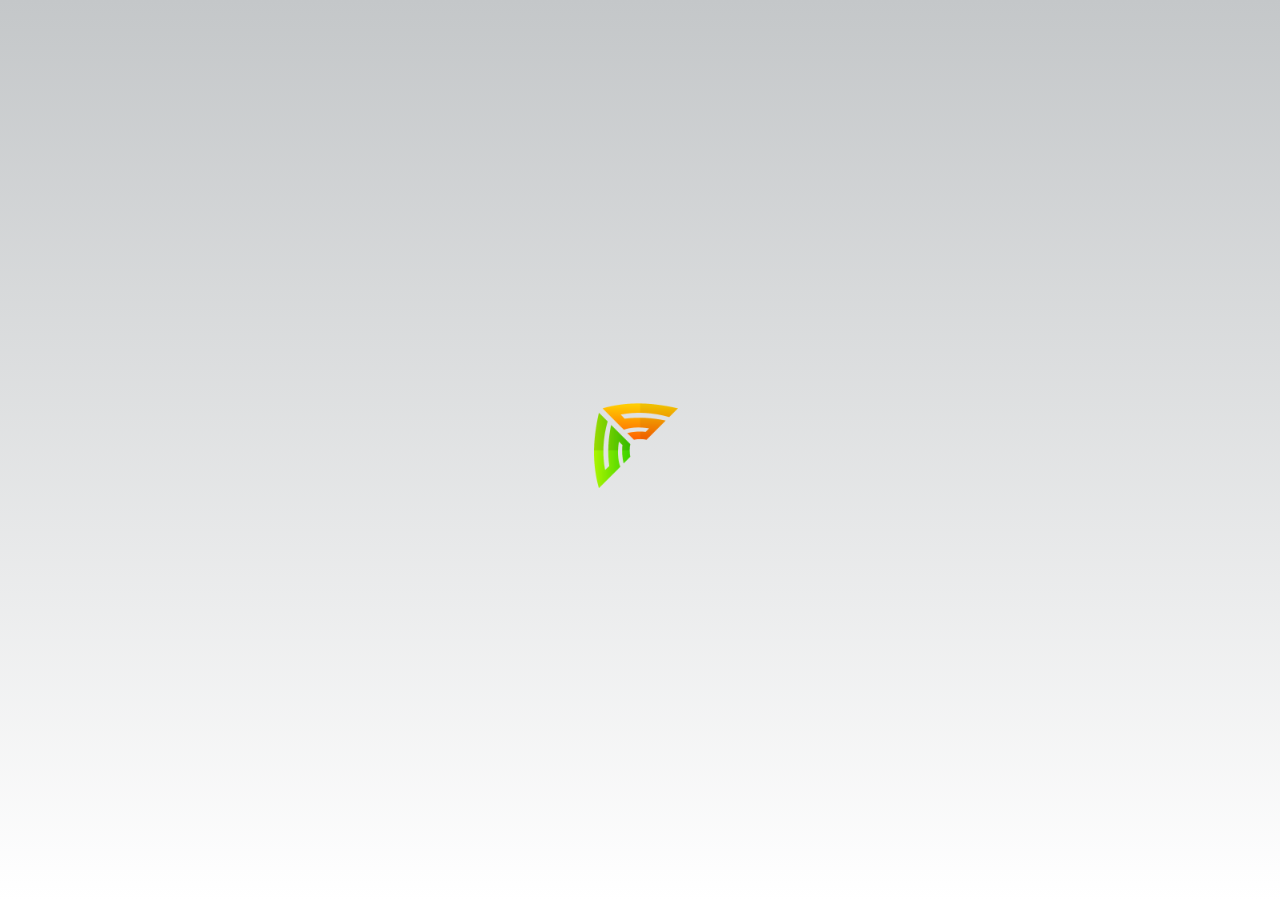
==== SS1/index.html @ 4ca484c0 "Finished Logo Slide effect" ====
<!DOCTYPE html>
<html>

<head>
  <link rel="stylesheet" href="style.css" />
  <script src="script.js"></script>
</head>

<body>
  
  <div class="logoBox" >
    <div class="logoSide" id="Left"></div>
    <div class="logoSide" id="Top"></div>
    <div class="logoSide" id="Right"></div>
    <div class="logoSide" id="Bottom"></div>
  </div>

  <div class="PizzaBox" onclick="buildAllSlices(8)">



  </div>
  
</body>

</html>
---- SS1/style.css ----
/*--------------------------------------------*/
/*  MAIN SECTION  */
html, body {
  width: 100%;
  height: 100%;
  margin: 0px;
}

body {
  background-image: linear-gradient(to bottom,
    #C4C7C9 0px,
    #FFFFFF 100%
    );
  background-position: 0px 0px;
  background-repeat:  no-repeat;
}
/*--------------------------------------------*/
/*  HEADER  */
.header {
  width: 100%;
  height: 50px;
  background: transparent;
  border: 1px solid black;
}





/*--------------------------------------------*/
/*  ARTIST SECTION (PIZZA BOX)  */

.PizzaBox {
  position: absolute;
  /*border: 1px solid black;*/

  top: 50%;
  left:50%;

  height: 800px;
  width: 800px;
  margin-top: -400px;
  margin-left: -400px;
}
@media only screen and (max-width: 1000px), screen and (max-height: 800px) {
  .PizzaBox {
    height: 600px;
    width: 600px;
    margin-top: -250px;
    margin-left: -300px;
  }
}
@media only screen and (max-width: 600px), screen and (max-height: 600px) {
  .PizzaBox {
    height: 400px;
    width: 400px;
    top: 200px;
    margin-top: -100px;
    margin-left: -200px;
  }
}





.circle {
  /*SIZING / COLOR / SHAPE*/
  height: 30%;
  width:30%;
  border: 1px solid black;
  border-radius: 100%;
  /*POSITIONING*/
  position: relative;
  top: 50%;
  left: 50%;
  margin-left: -15%;
  margin-top: -15%
  /*TRANSFORM*/
  
}
.clipBoxOut {
  /* Max FAN is 300deg, which is 30deg for 10 artists */
  /* Use 30deg for 10-7 artist count....*/
  /* ArtistsCount = 6 or 5, use 40deg */
  /* So, for 10-7 artists, use: .53589% of the HEIGHT  */
  /* For 6, use: 40deg --> .72794% of the HEIGHT  */
  /* For 5, use: 40deg --> .72794% of the HEIGHT  */
  /* For 4, use: 45deg --> .8284% of the HEIGHT  */
  /* For 3, use: 50deg --> .9326% of the HEIGHT  */
  /* For 2, use: 60deg --> 1.1547% of the HEIGHT  */
  
  /*SIZING / COLOR / SHAPE*/
  height: 40%;

  background-color: transparent;
  -webkit-clip-path: polygon(50% 100%, 0% 0%, 100% 0%); 
  
  /*POSITIONING*/
  position: relative;
  left: 50%;
  top: 50%;
  margin-top: -40%;
  
  /*TRANSFORM*/
  transform-origin: center 100%;
  transition-property: height, width, margin-left, margin-top;
  transition-duration: .5s;
  transition-timing-function: ease-out;
  
}


.clipBoxOut:hover {
  width: 24.115%;
  height: 45%;
  margin-left: -12%;
  margin-top: -45%;
}

.clipBoxIn {
  position: absolute;
  top: 3%;
  left: 5%;
  height: 90%;
  width: 90%;
  background-color: transparent;
 -webkit-clip-path: polygon(50% 100%, 0% 0%, 100% 0%); 
}
.clip {
  height: 60%;
  width: 100%;
  background-size: 100%;
}




#yellow {
  background-color: yellow;
}
#red {
  background-color: red;
}
#blue {
  background-color: blue;
}
#black {
  background-color: black;
}
#green {
  background-color: green;
}
#teal {
  background-color: teal;
}
#white {
  background-color: white;
}
#orange {
  background-color: orange;
}
#aquamarine {
  background-color: aquamarine;
}

/*--------------------------------------------*/
/*  LOG SECTION  */

.logoBox {
  width: 100px;
  height: 100px;

  position: absolute;
  top: 50%;
  left: 50%;
  margin-top: -50px;
  margin-left: -50px;

}


.logoSide {
  width:100px;
  height: 100px;
  position: absolute;

}


#Top {
  background:
    url(resources/images/SS_Logo_002_top_500px.png);
  background-repeat: no-repeat;
  background-size: 100% 100%;
  -webkit-animation-name: slideTop;
  -webkit-animation-duration: 2s;
  -webkit-animation-timing-function: ease-out;
  -webkit-animation-fill-mode: forwards;
  animation-name: slideTop;
  animation-duration: 1s;
  animation-timing-function: ease-out;
  animation-fill-mode: forwards;
}

@-webkit-keyframes slideTop {
  from {margin-top: -1000px;}
  to {margin-top: 0px;}
}

@keyframes slideTop {
  from {margin-top: -1000px;}
  to {margin-top: 0px;}
}

#Right {
  background:
    url(resources/images/SS_Logo_002_Right_500px.png);
  background-repeat: no-repeat;
  background-size: 100% 100%;
  -webkit-animation-name: slideRight;
  -webkit-animation-duration: 2s;
  -webkit-animation-timing-function: ease-out;
  -webkit-animation-fill-mode: forwards;
  animation-name: slideRight;
  animation-duration: 1s;
  animation-timing-function: ease-out;
  animation-fill-mode: forwards;
}

@-webkit-keyframes slideRight {
  from {margin-left: 1000px;}
  to {margin-left: 0px;}
}

@keyframes slideRight {
  from {margin-left: 1000px;}
  to {margin-left: 0px;}
}

#Bottom {
  background:
    url(resources/images/SS_Logo_002_Bottom_500px.png);
  background-repeat: no-repeat;
  background-size: 100% 100%;
  -webkit-animation-name: slideBottom;
  -webkit-animation-duration: 2s;
  -webkit-animation-timing-function: ease-out;
  -webkit-animation-fill-mode: forwards;
  animation-name: slideBottom;
  animation-duration: 1s;
  animation-timing-function: ease-out;
  animation-fill-mode: forwards;
}

@-webkit-keyframes slideBottom {
  from {margin-top: 1000px;}
  to {margin-top: 0px;}
}

@keyframes slideBottom {
  from {margin-top: 1000px;}
  to {margin-top: 0px;}
}


#Left {
  background:
    url(resources/images/SS_Logo_002_Left_500px.png);
  background-repeat: no-repeat;
  background-size: 100% 100%;

  -webkit-animation-name: slideLeft;
  -webkit-animation-duration: 2s;
  -webkit-animation-timing-function: ease-out;
  -webkit-animation-fill-mode: forwards;
  animation-name: slideLeft;
  animation-duration: 1s;
  animation-timing-function: ease-out;
  animation-fill-mode: forwards;
}

@-webkit-keyframes slideLeft {
  from {margin-left: -1000px;}
  to {margin-left: 0px;}
}

@keyframes slideLeft {
  from {margin-left: -1000px;}
  to {margin-left: 0px;}
}
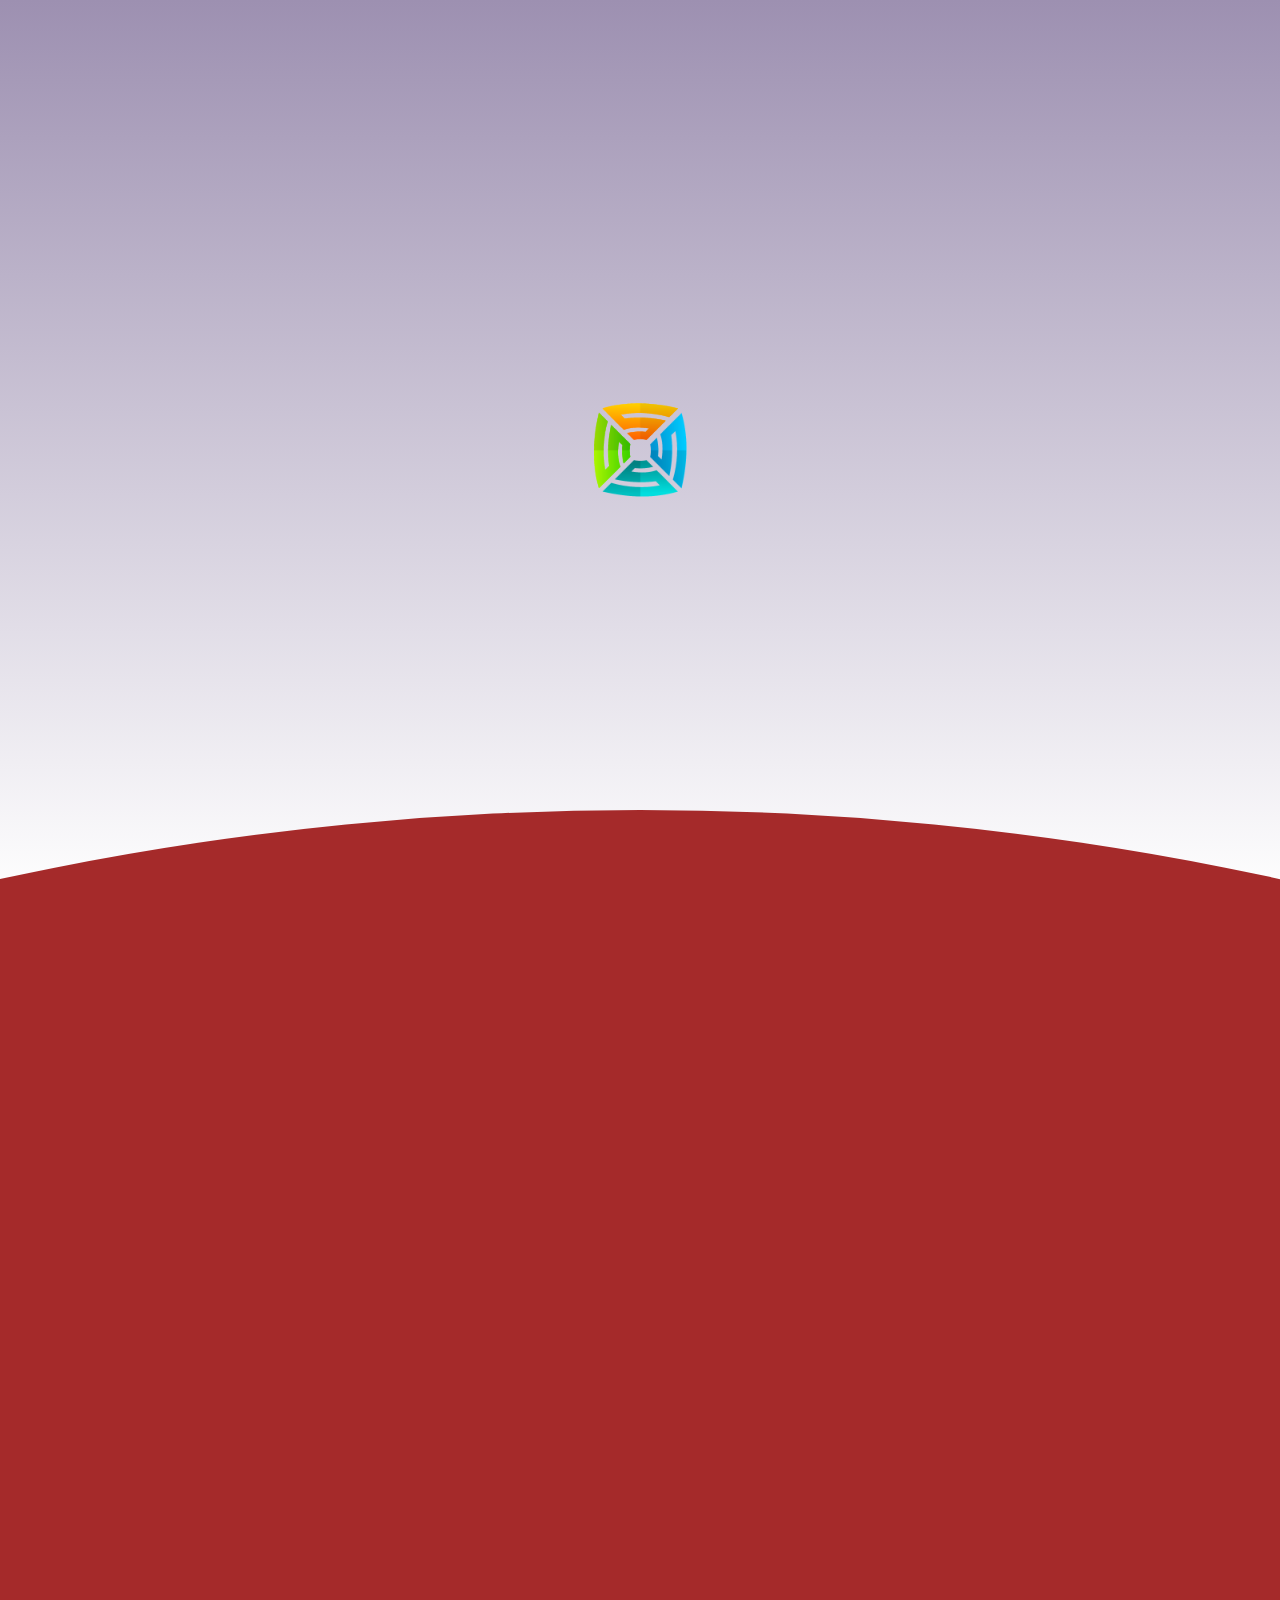
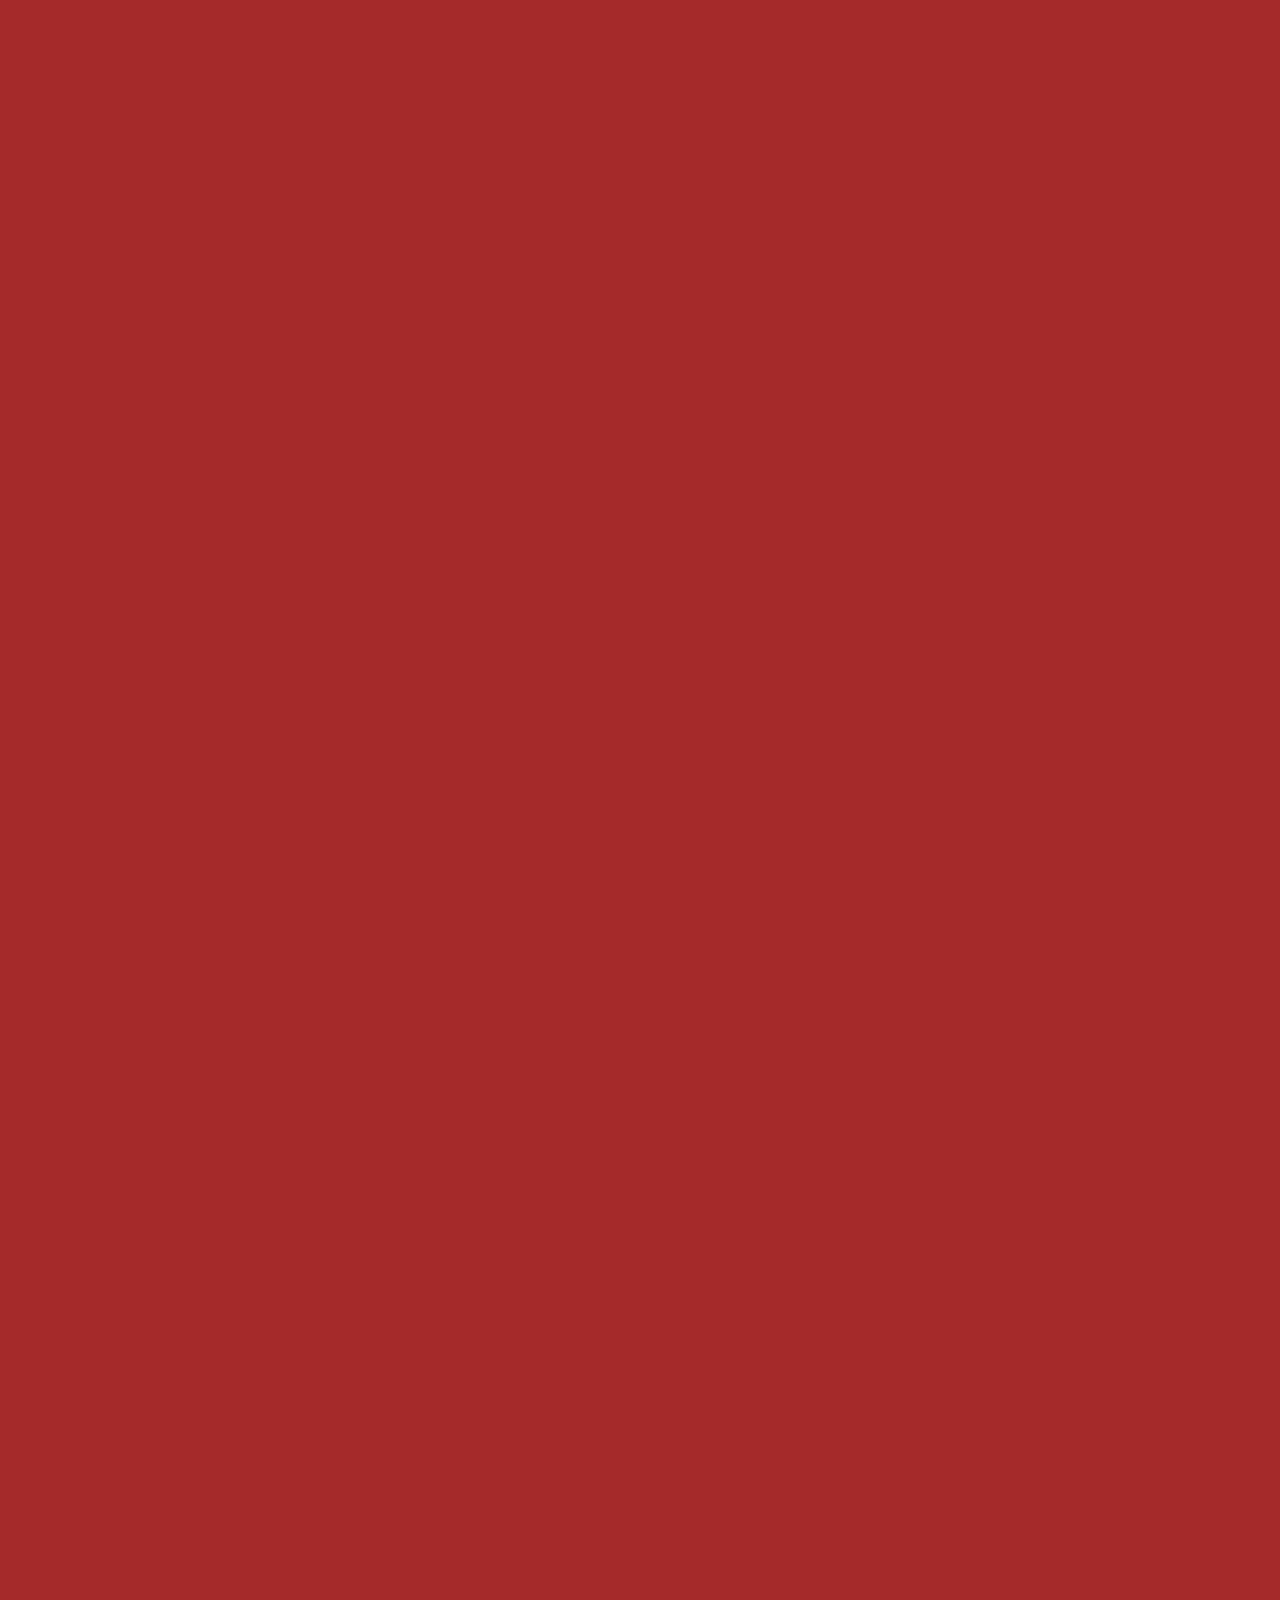
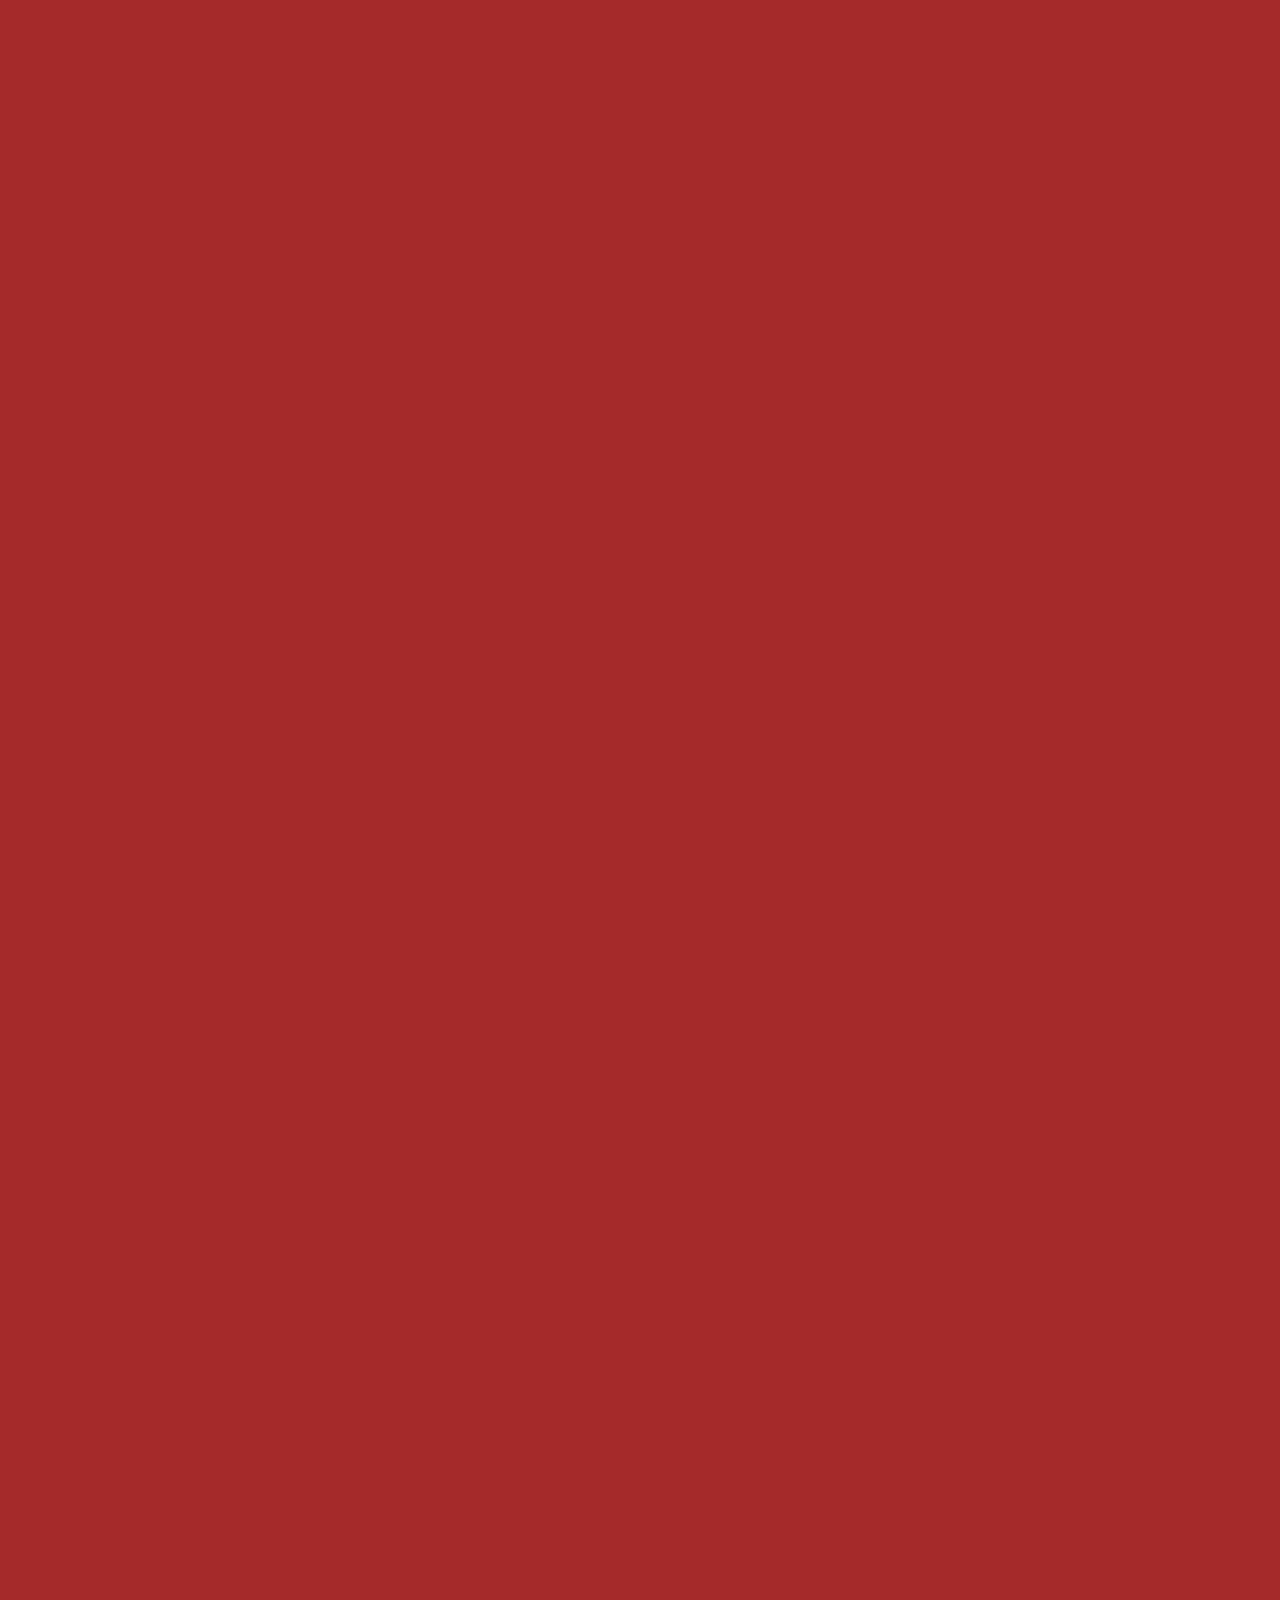
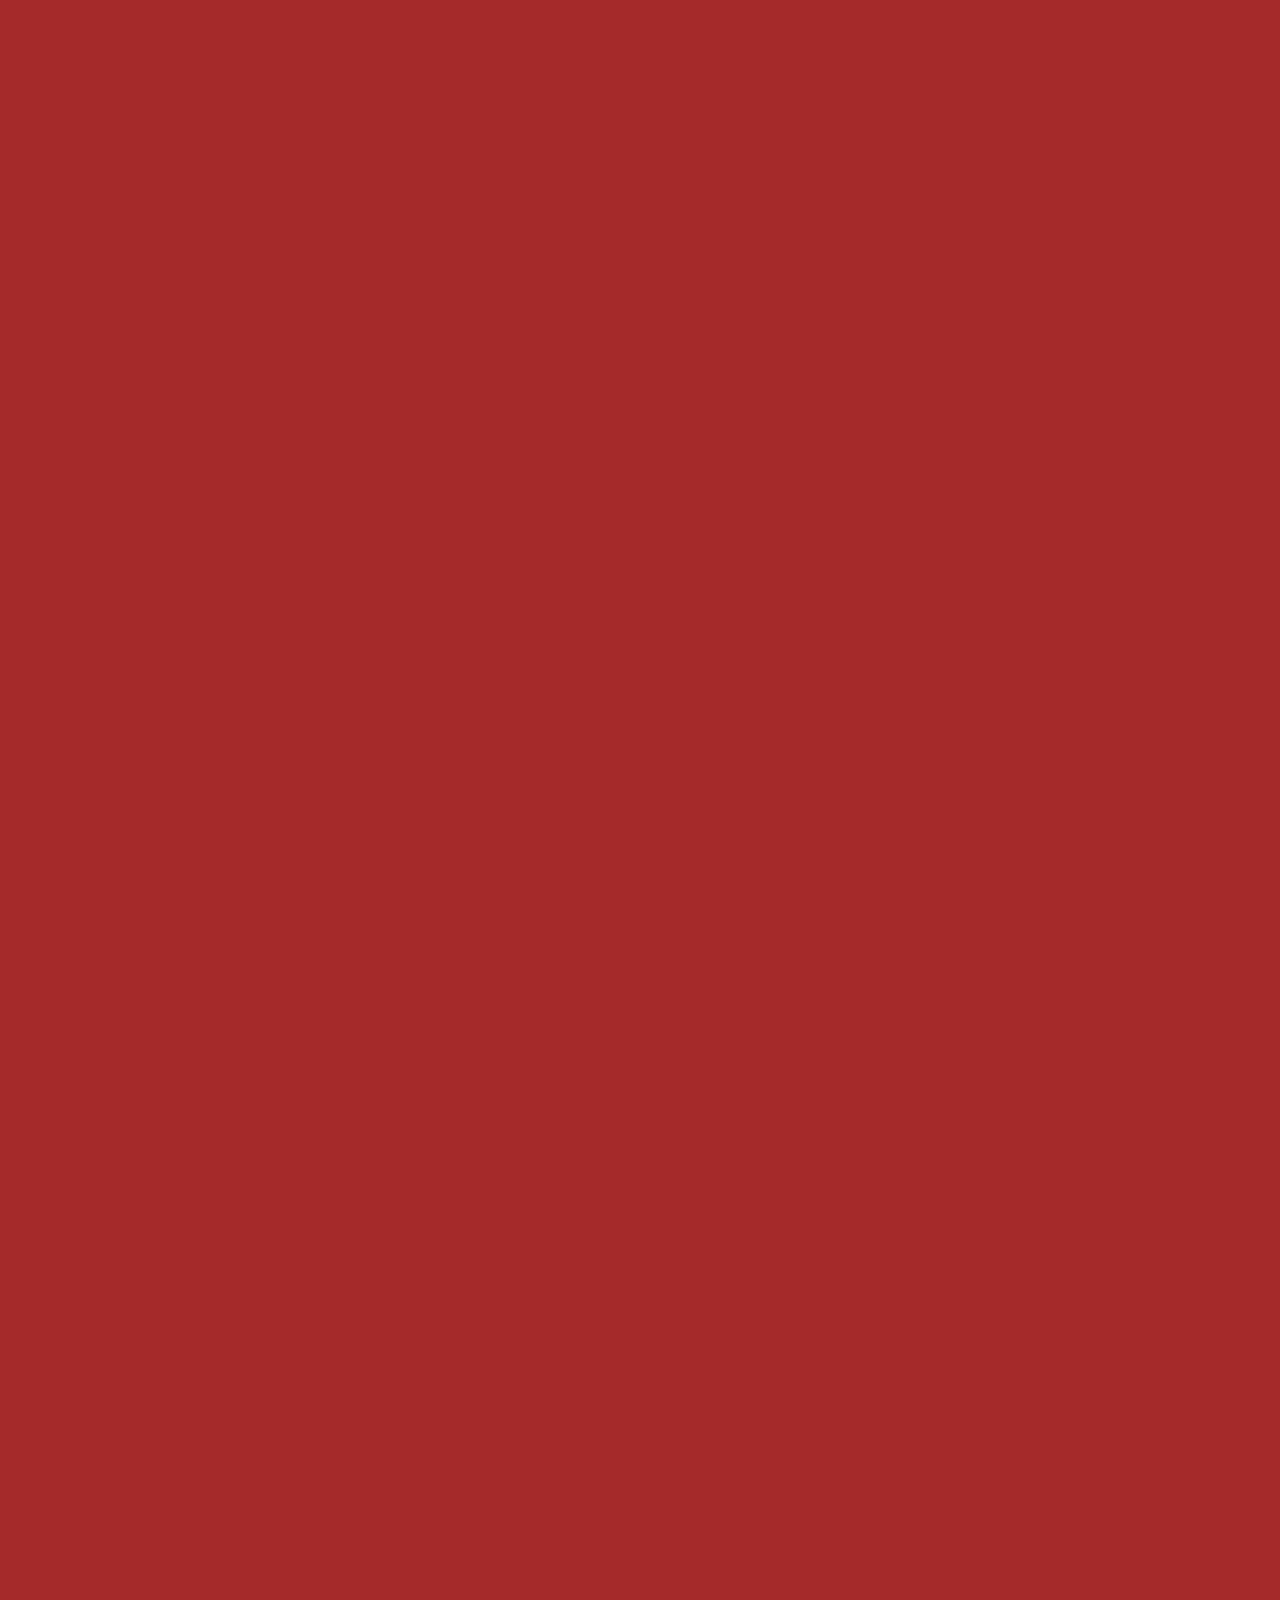
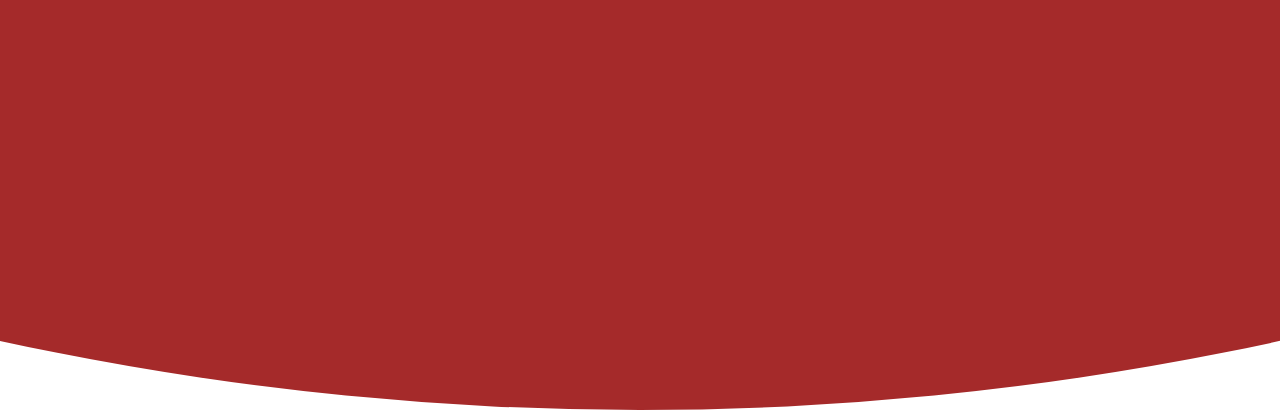
==== commit b499b41d: "Added foreground" ====
--- a/SS1/index.html
+++ b/SS1/index.html
@@ -14,13 +14,15 @@
     <div class="logoSide" id="Right"></div>
     <div class="logoSide" id="Bottom"></div>
   </div>
-
+<!--
   <div class="PizzaBox" onclick="buildAllSlices(8)">
 
 
 
   </div>
-  
+-->
+  <div class="foreground"></div>
+
 </body>
 
 </html>--- a/SS1/style.css
+++ b/SS1/style.css
@@ -4,11 +4,12 @@
   width: 100%;
   height: 100%;
   margin: 0px;
+  overflow: hidden;
 }
 
 body {
   background-image: linear-gradient(to bottom,
-    #C4C7C9 0px,
+    #9d90b1 0px,
     #FFFFFF 100%
     );
   background-position: 0px 0px;
@@ -64,20 +65,7 @@
 
 
 
-.circle {
-  /*SIZING / COLOR / SHAPE*/
-  height: 30%;
-  width:30%;
-  border: 1px solid black;
-  border-radius: 100%;
-  /*POSITIONING*/
-  position: relative;
-  top: 50%;
-  left: 50%;
-  margin-left: -15%;
-  margin-top: -15%
-  /*TRANSFORM*/
-  
+
 }
 .clipBoxOut {
   /* Max FAN is 300deg, which is 30deg for 10 artists */
@@ -176,7 +164,8 @@
   left: 50%;
   margin-top: -50px;
   margin-left: -50px;
-
+  background: url(resources/images/SS_Logo_002_full_500px.png);
+  background-size: 100% 100%;
 }
 
 
@@ -289,3 +278,15 @@
   from {margin-left: -1000px;}
   to {margin-left: 0px;}
 }
+
+
+.foreground {
+  position:absolute;
+  left: 50%;
+  top: 90%;
+  margin-left: -3000px;
+  background: brown;
+  width:6000px;
+  height:6000px;
+  border-radius:100%;
+}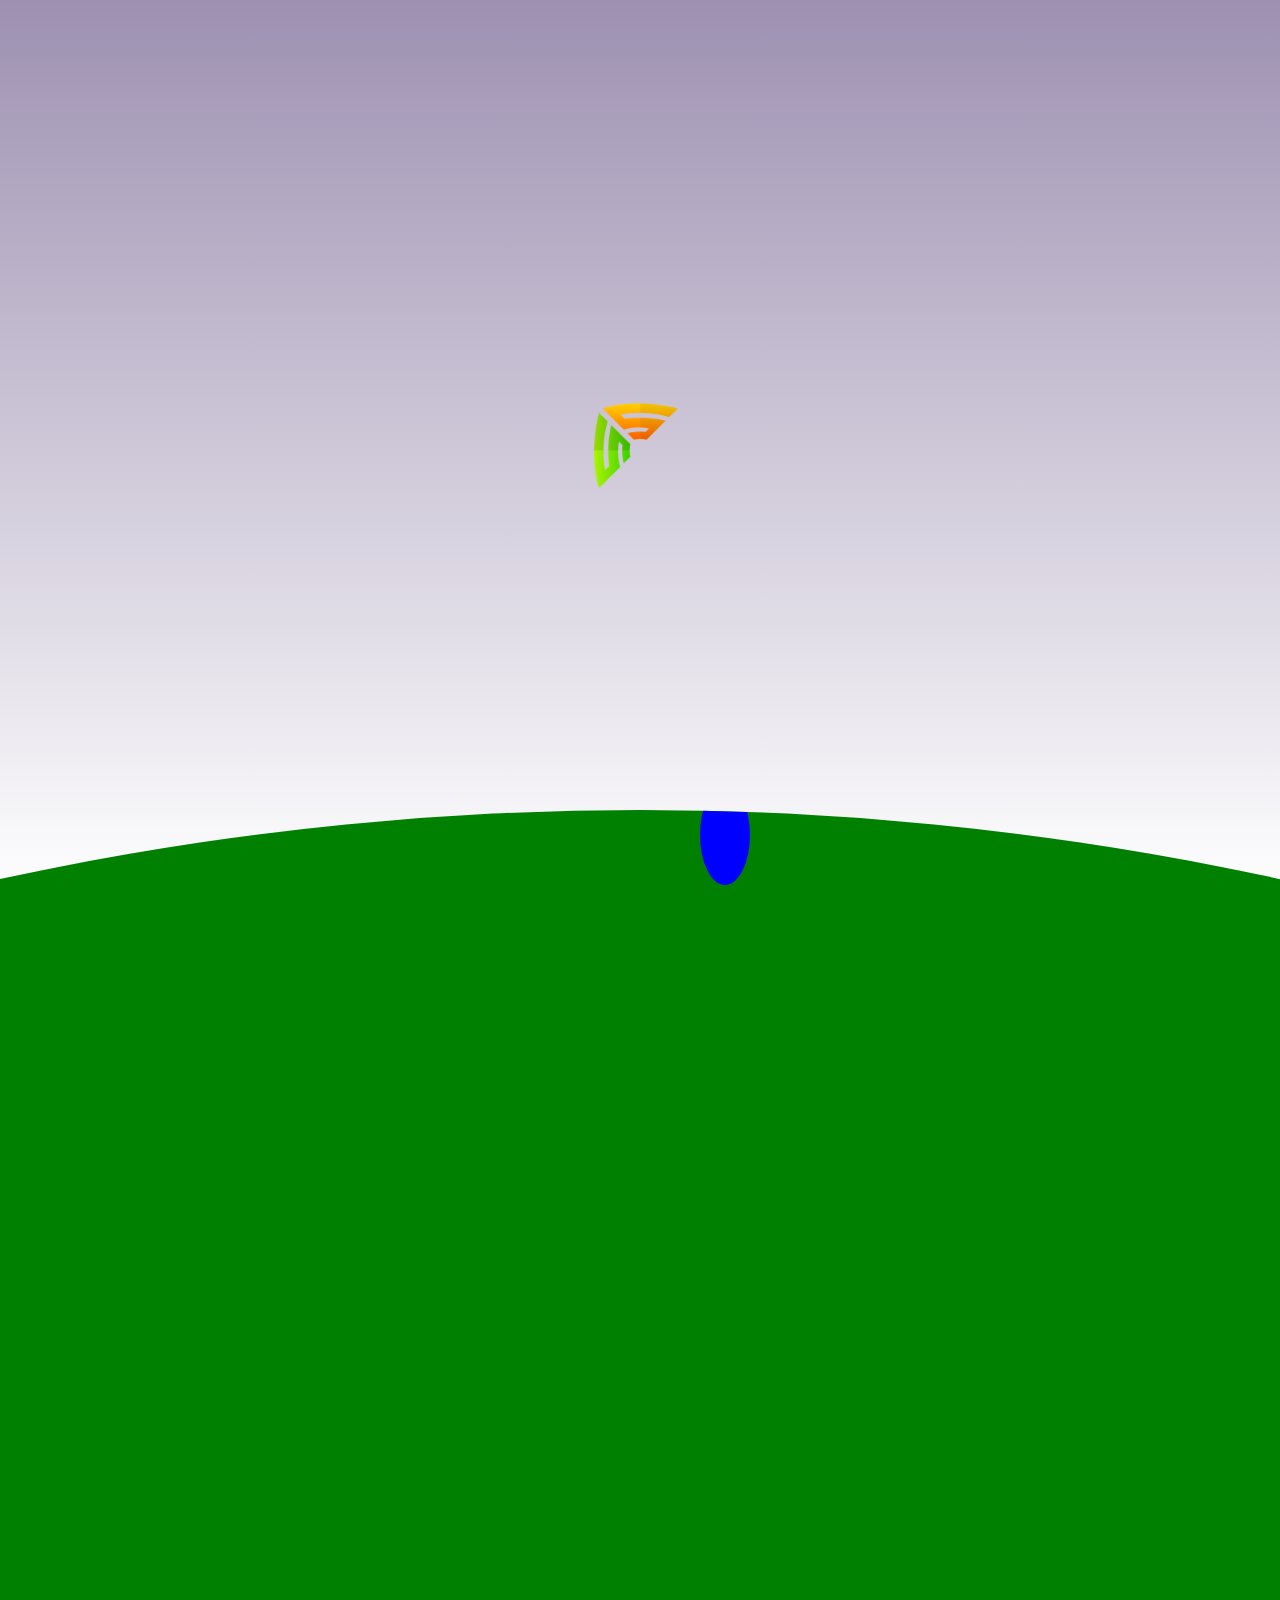
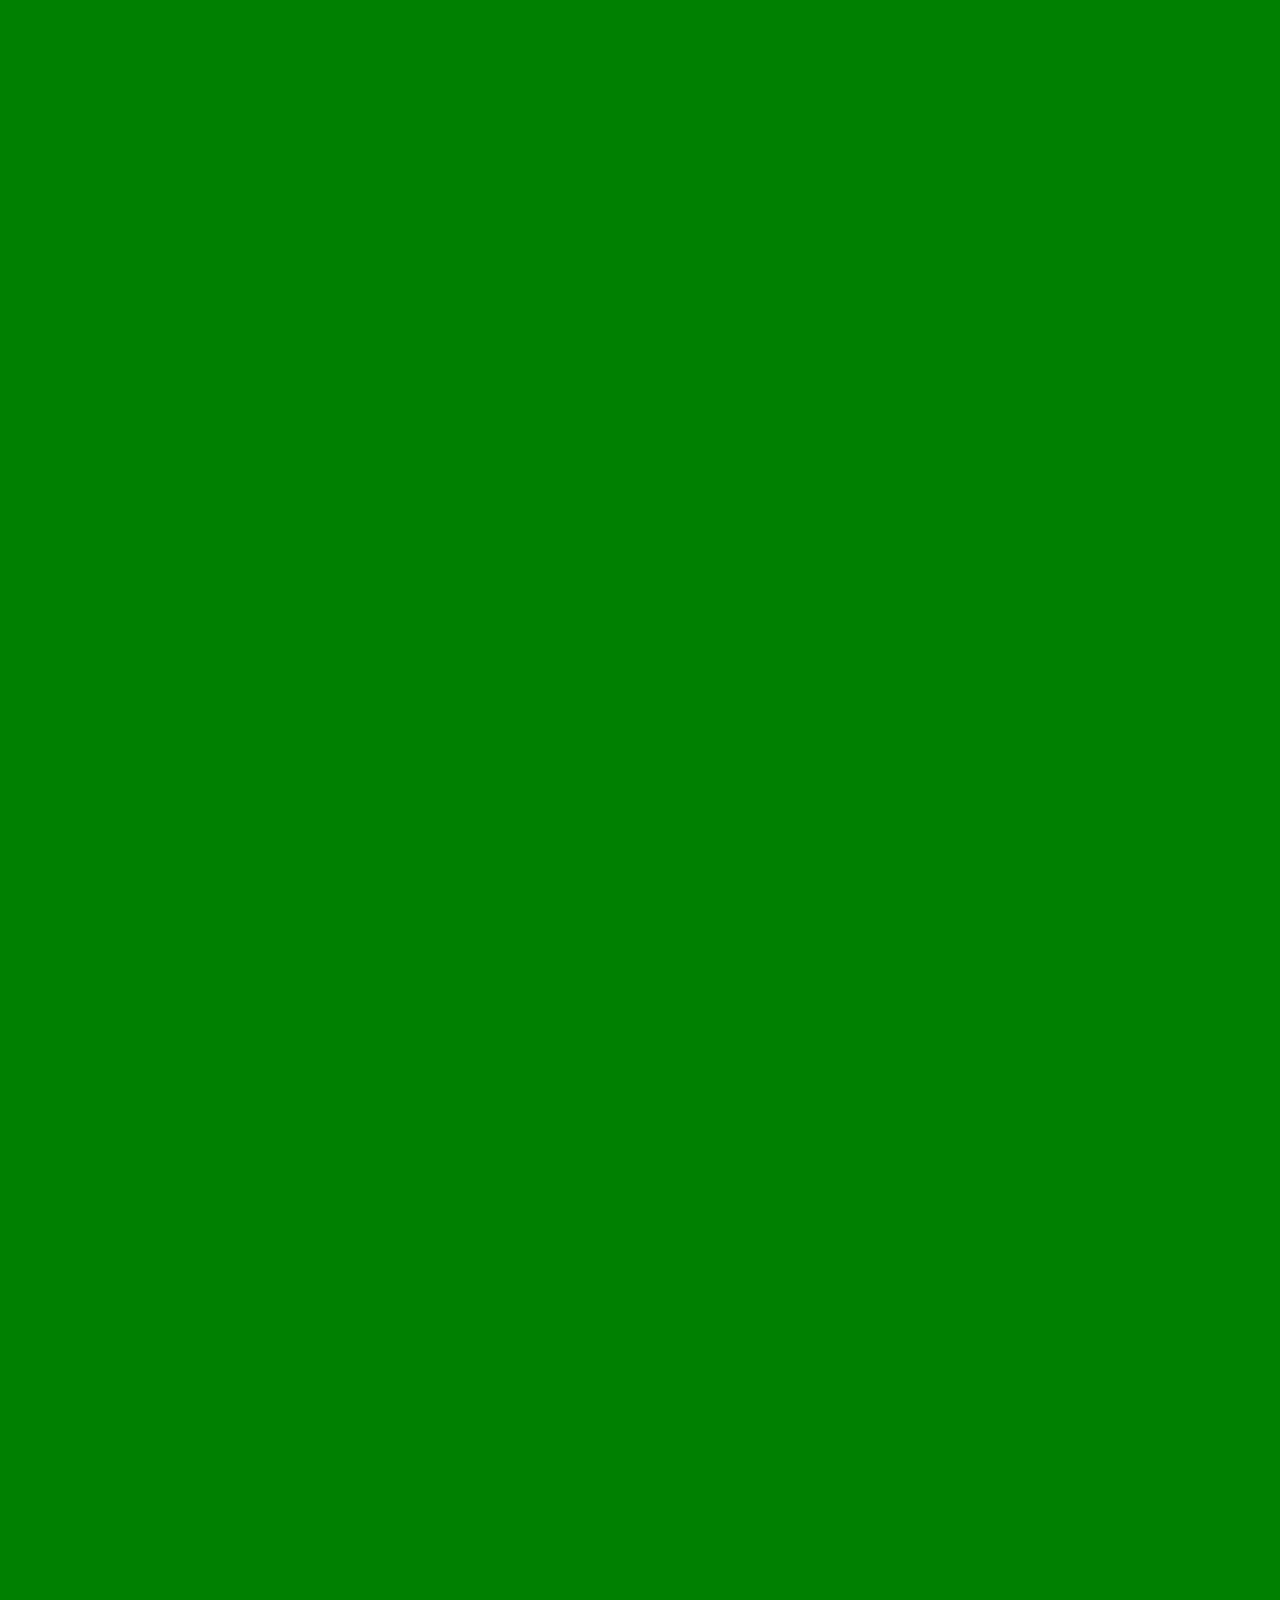
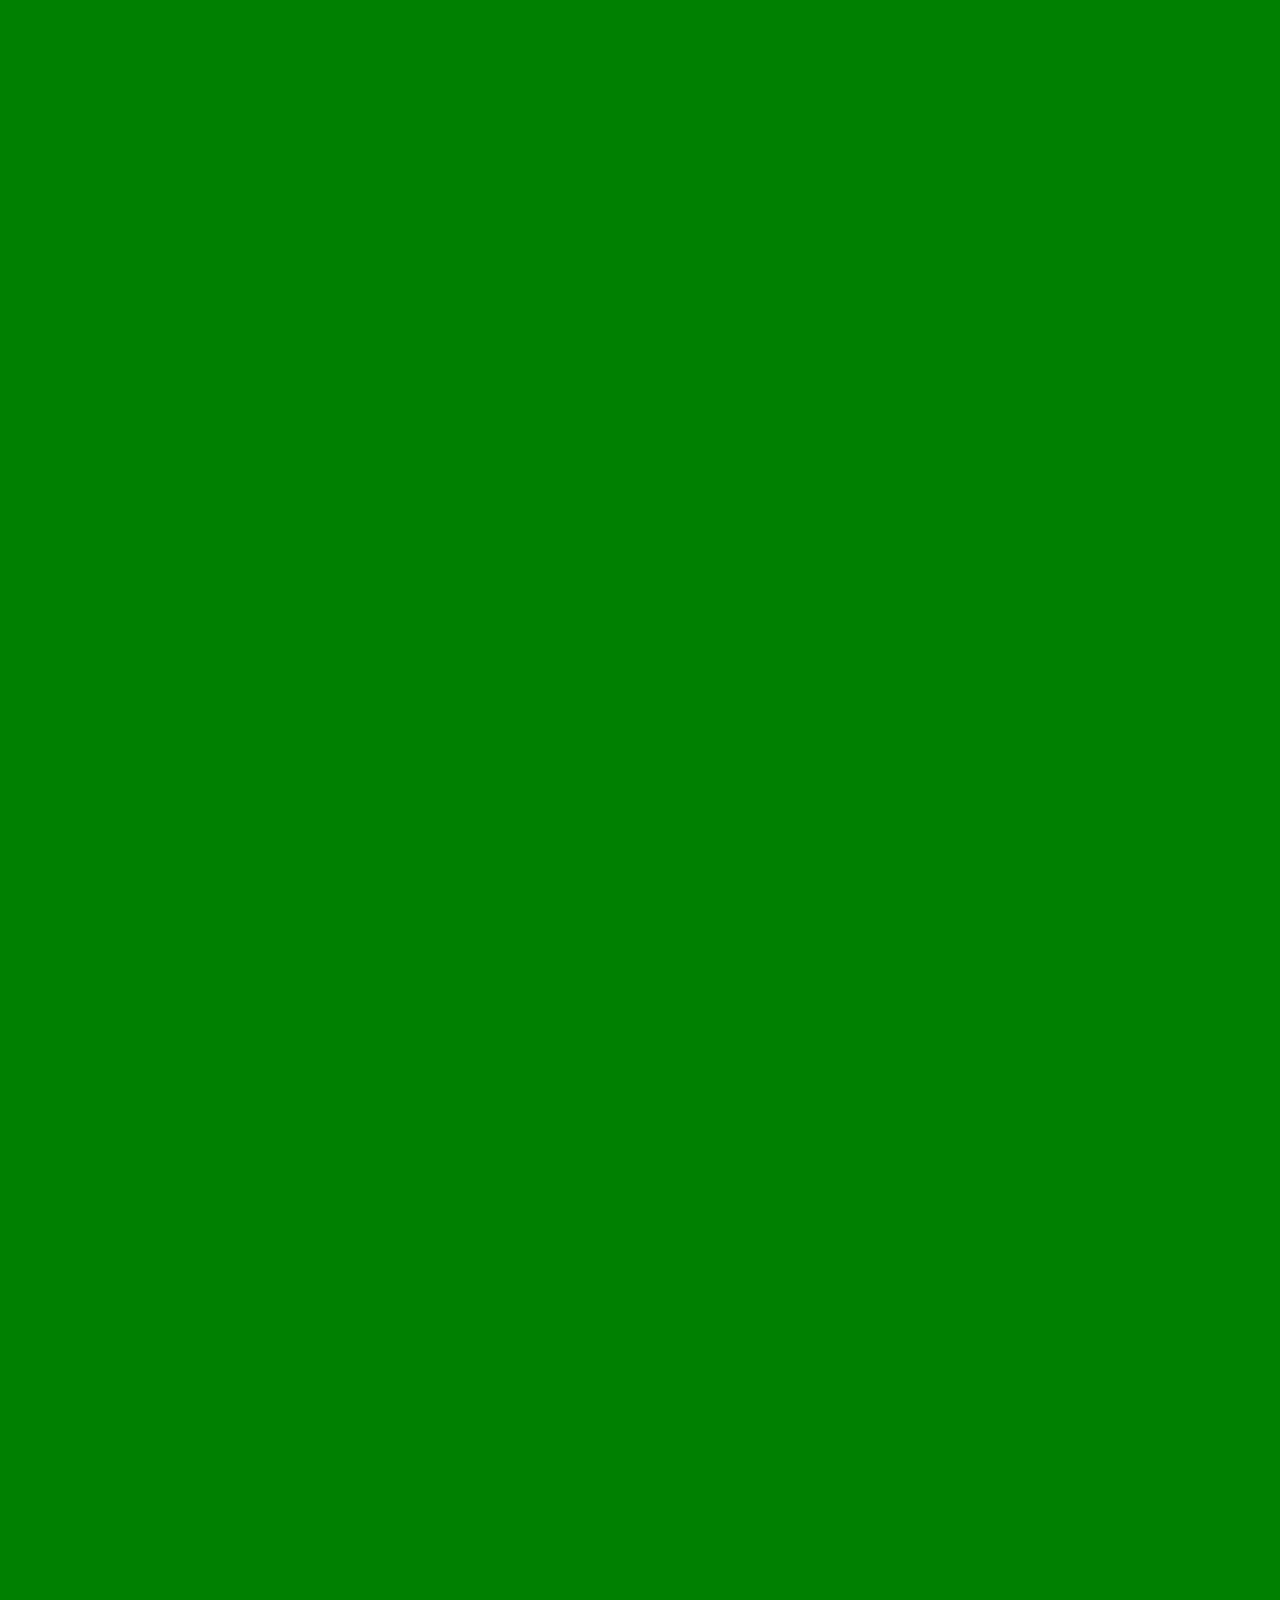
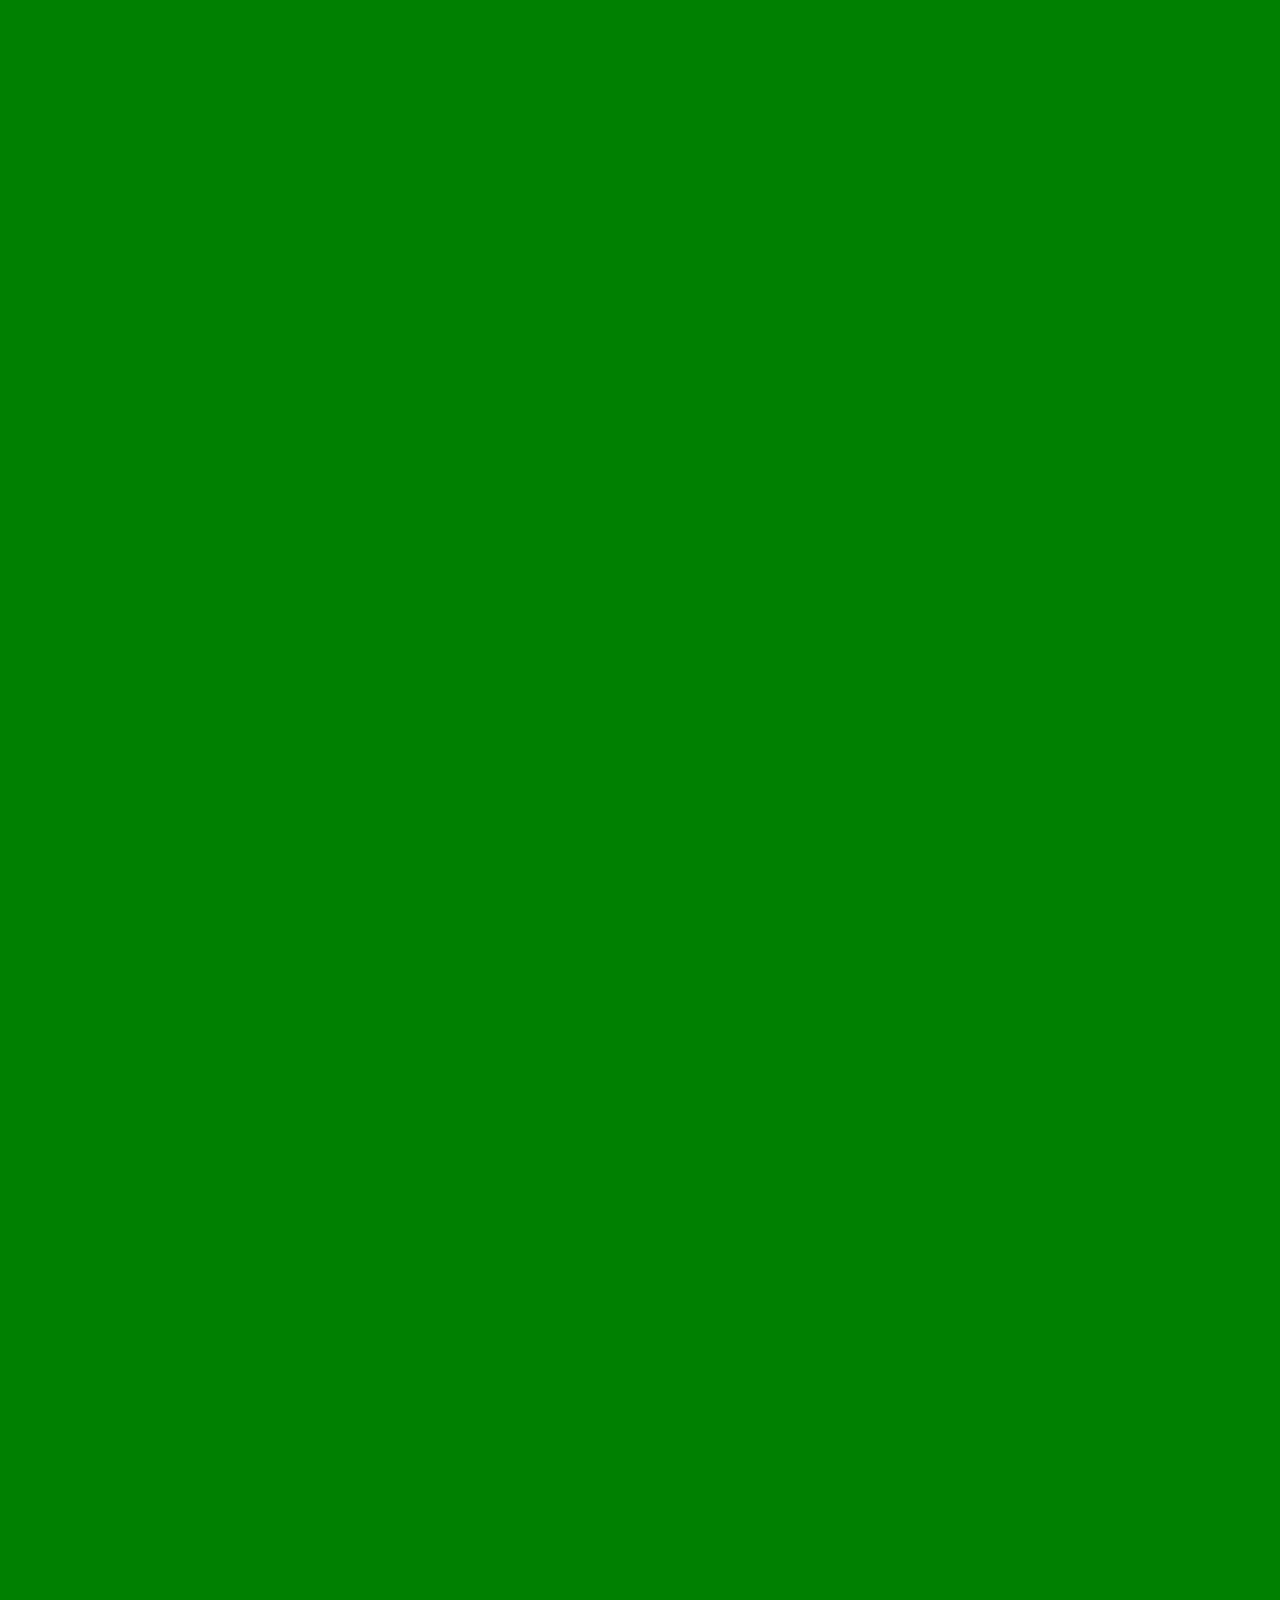
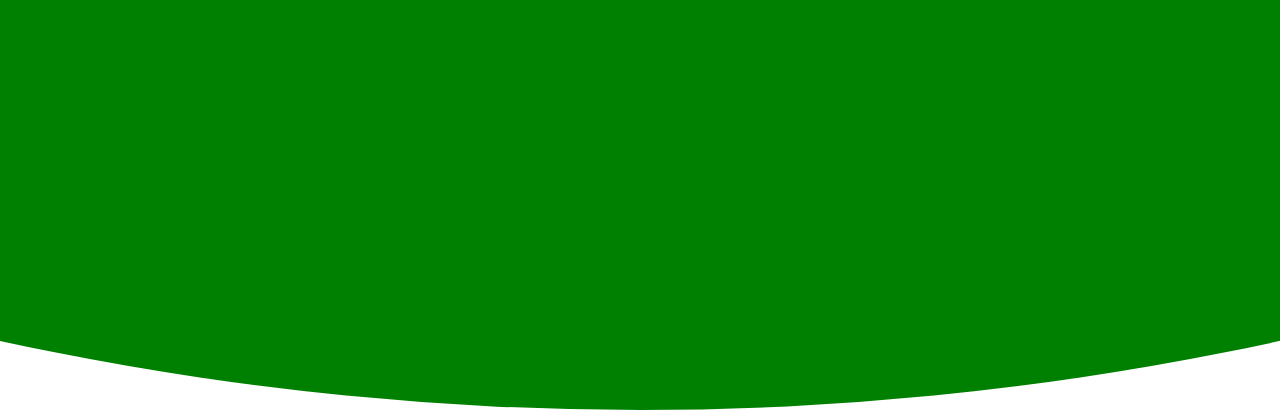
==== commit 16fab025: "added foreground and lake" ====
--- a/SS1/index.html
+++ b/SS1/index.html
@@ -21,7 +21,9 @@
 
   </div>
 -->
-  <div class="foreground"></div>
+  <div class="foreground">
+    <div class="lake"></div>
+  </div>
 
 </body>
 
--- a/SS1/style.css
+++ b/SS1/style.css
@@ -164,7 +164,7 @@
   left: 50%;
   margin-top: -50px;
   margin-left: -50px;
-  background: url(resources/images/SS_Logo_002_full_500px.png);
+  /*background: url(resources/images/SS_Logo_002_full_500px.png);*/
   background-size: 100% 100%;
 }
 
@@ -285,8 +285,18 @@
   left: 50%;
   top: 90%;
   margin-left: -3000px;
-  background: brown;
+  background: green;
   width:6000px;
   height:6000px;
   border-radius:100%;
+  overflow: hidden;
+}
+.lake {
+  position:absolute;
+  left:51%;
+  width:50px;
+  height: 100px;
+  margin-top:-25px;
+  border-radius:100%;
+  background: blue;
 }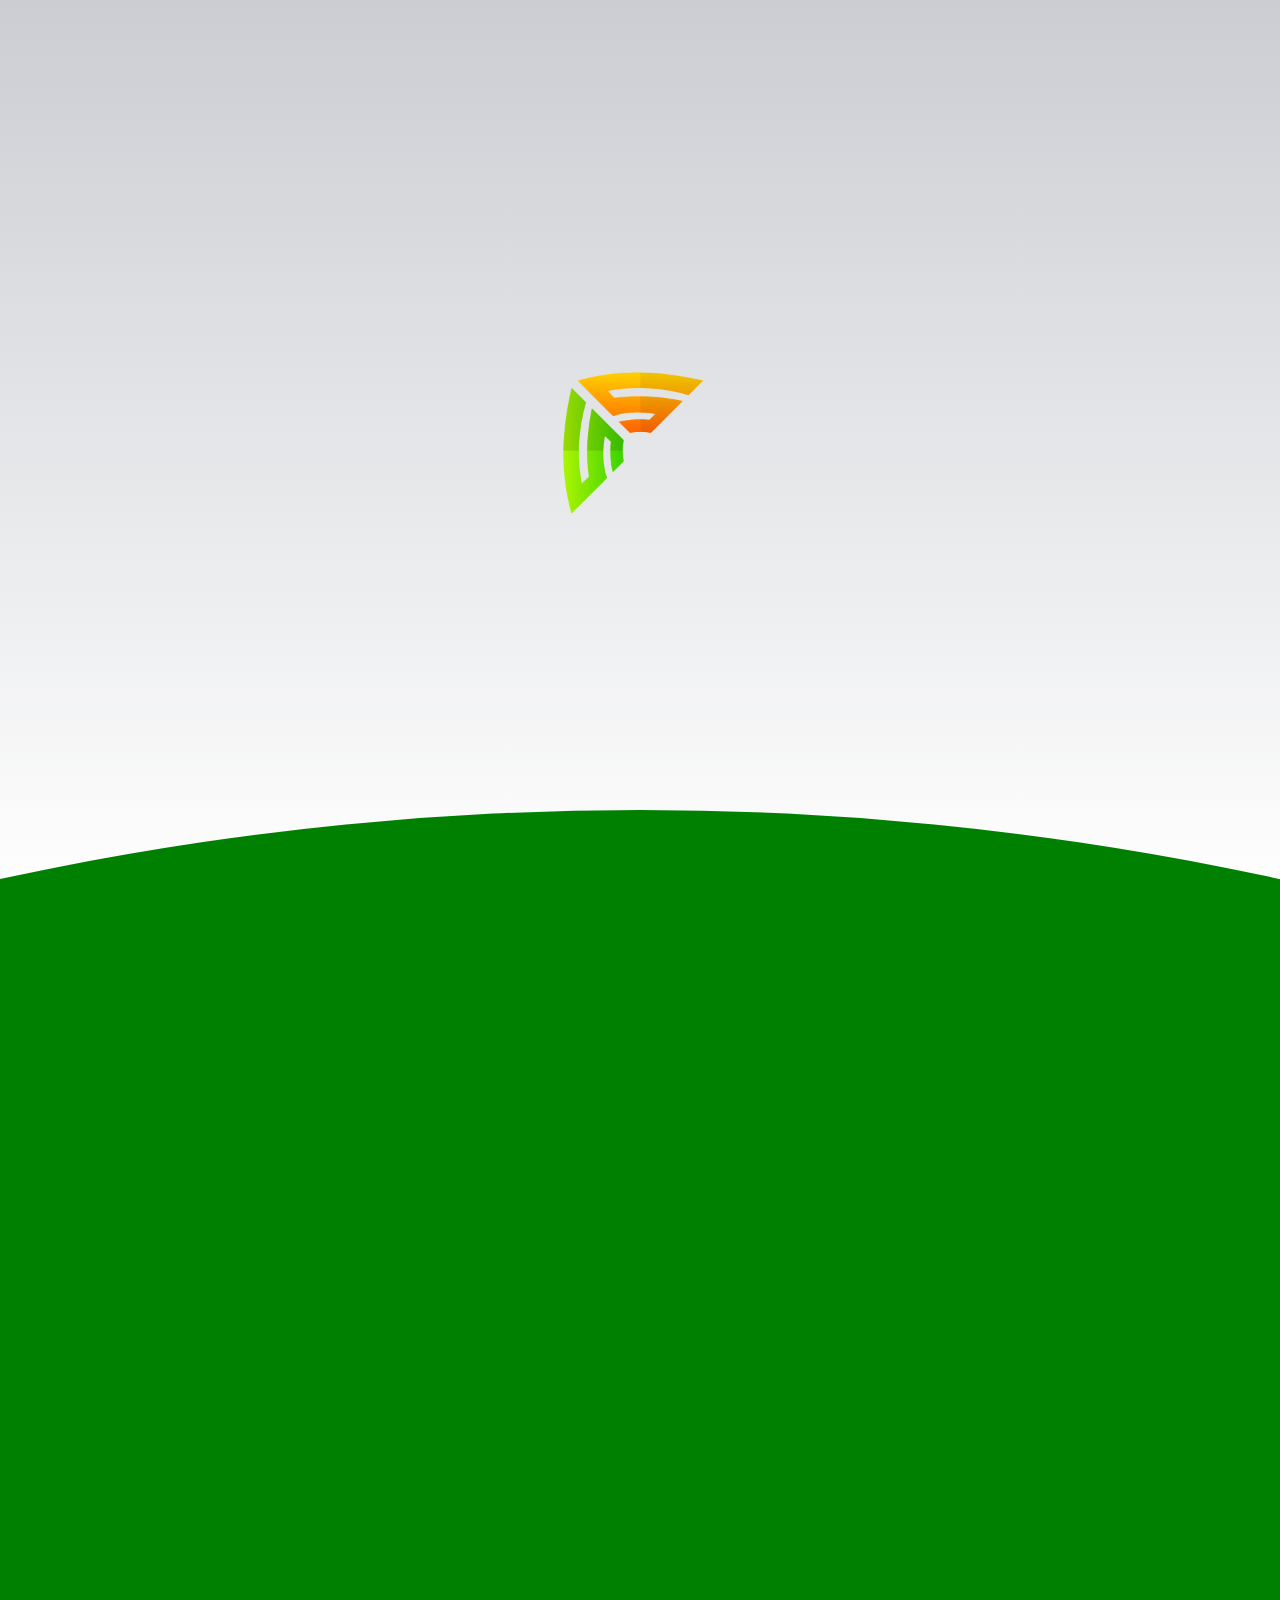
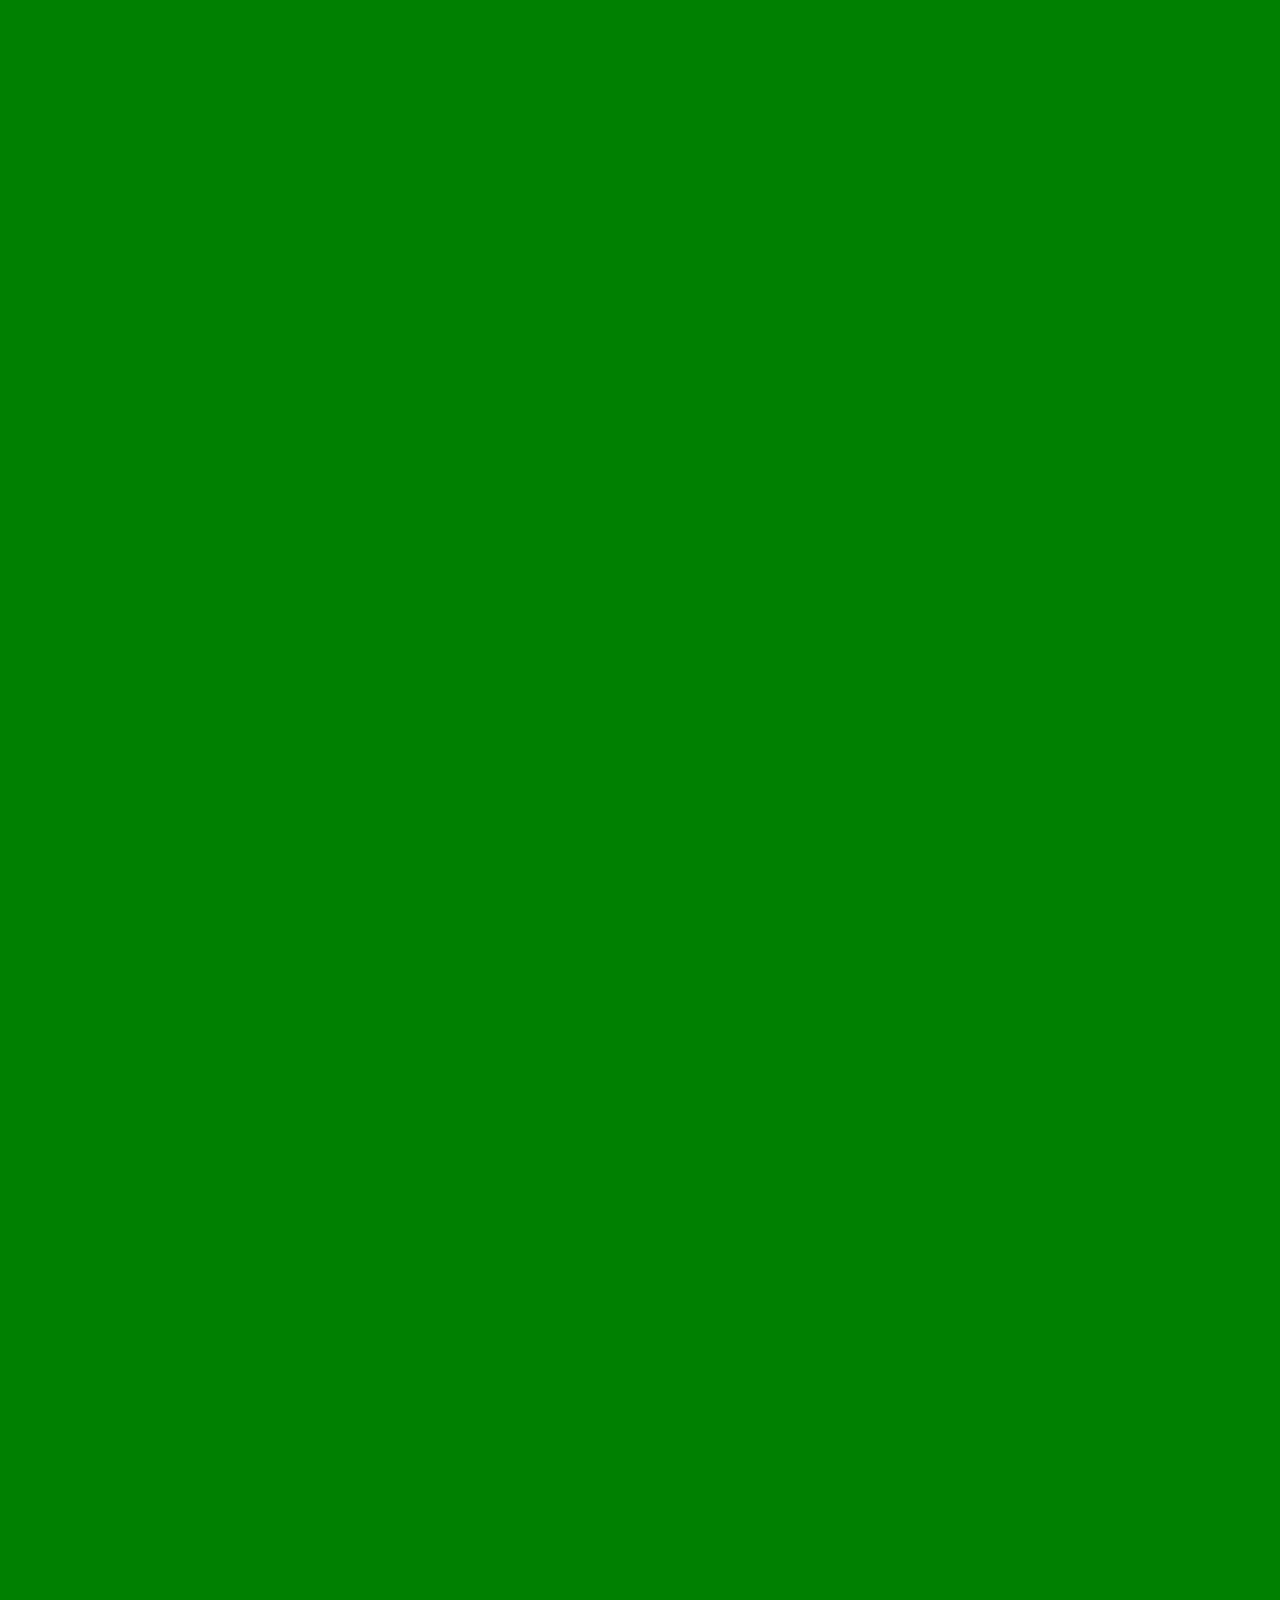
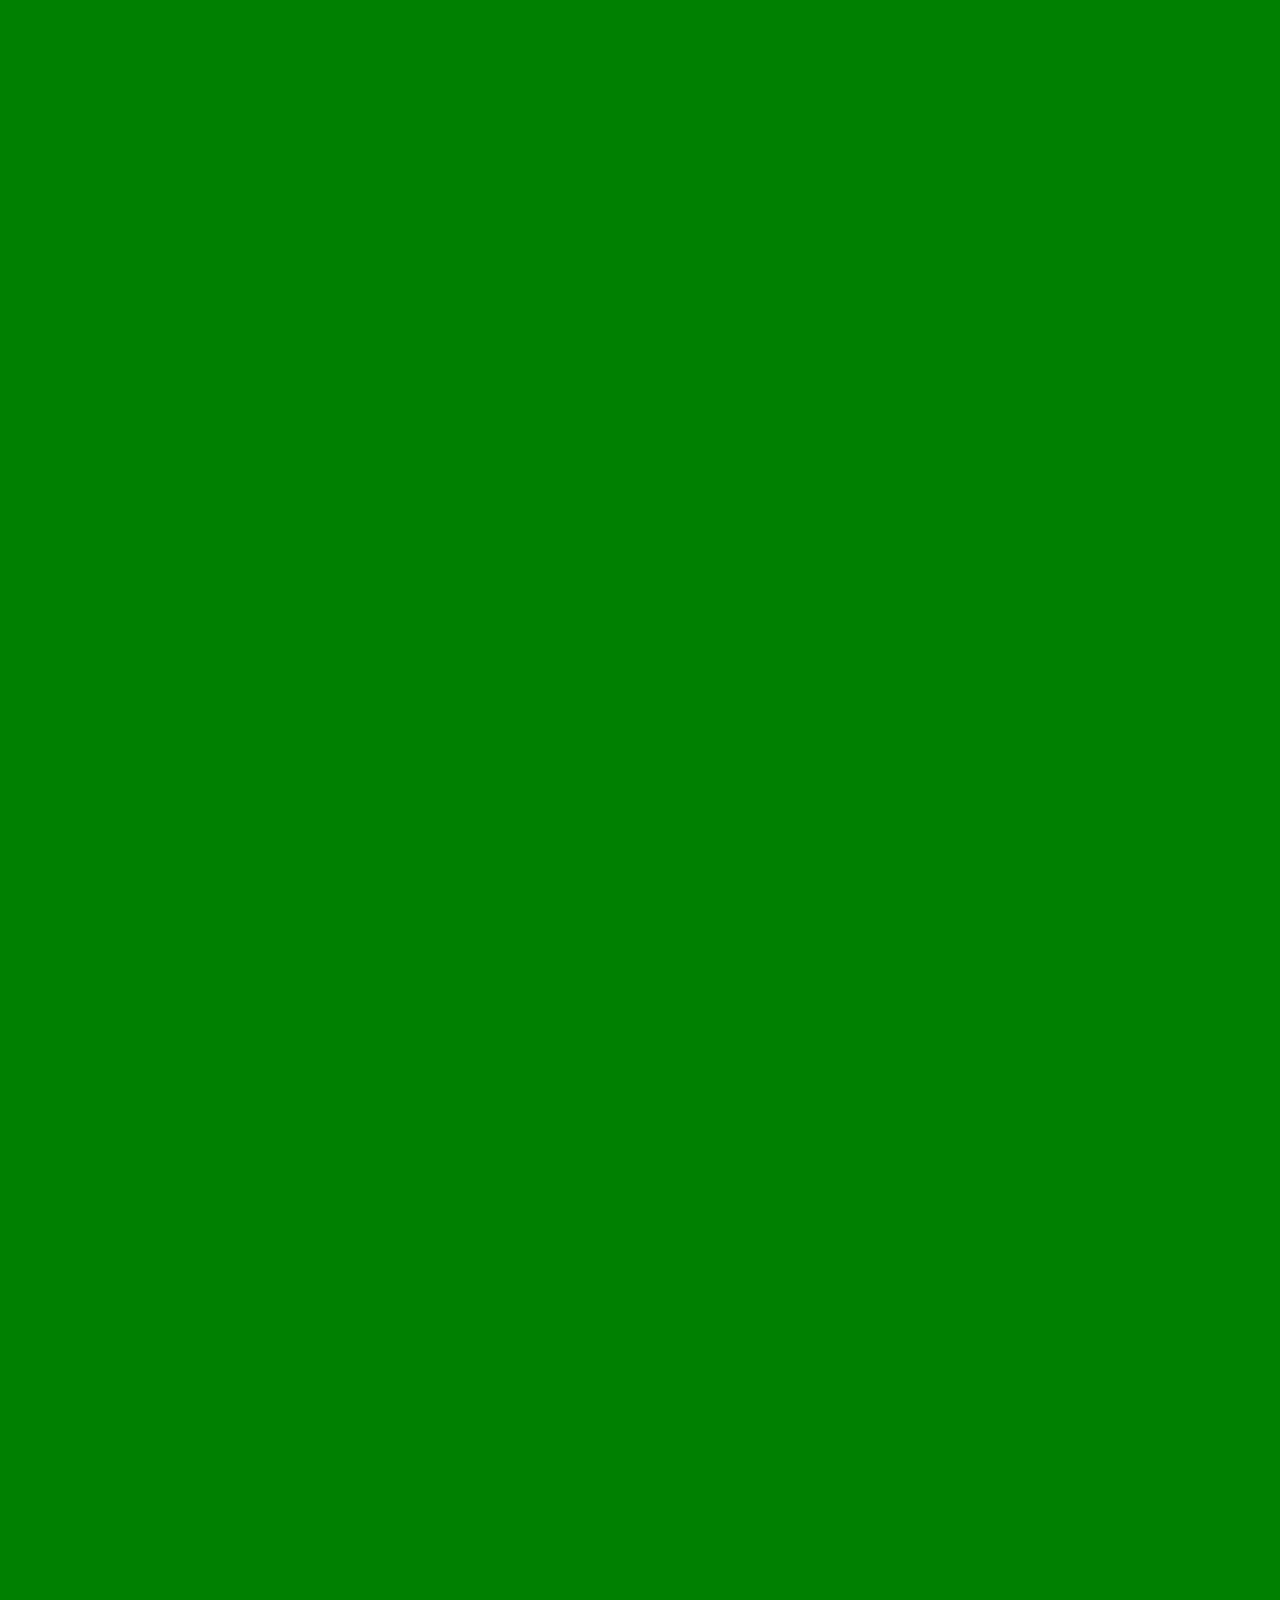
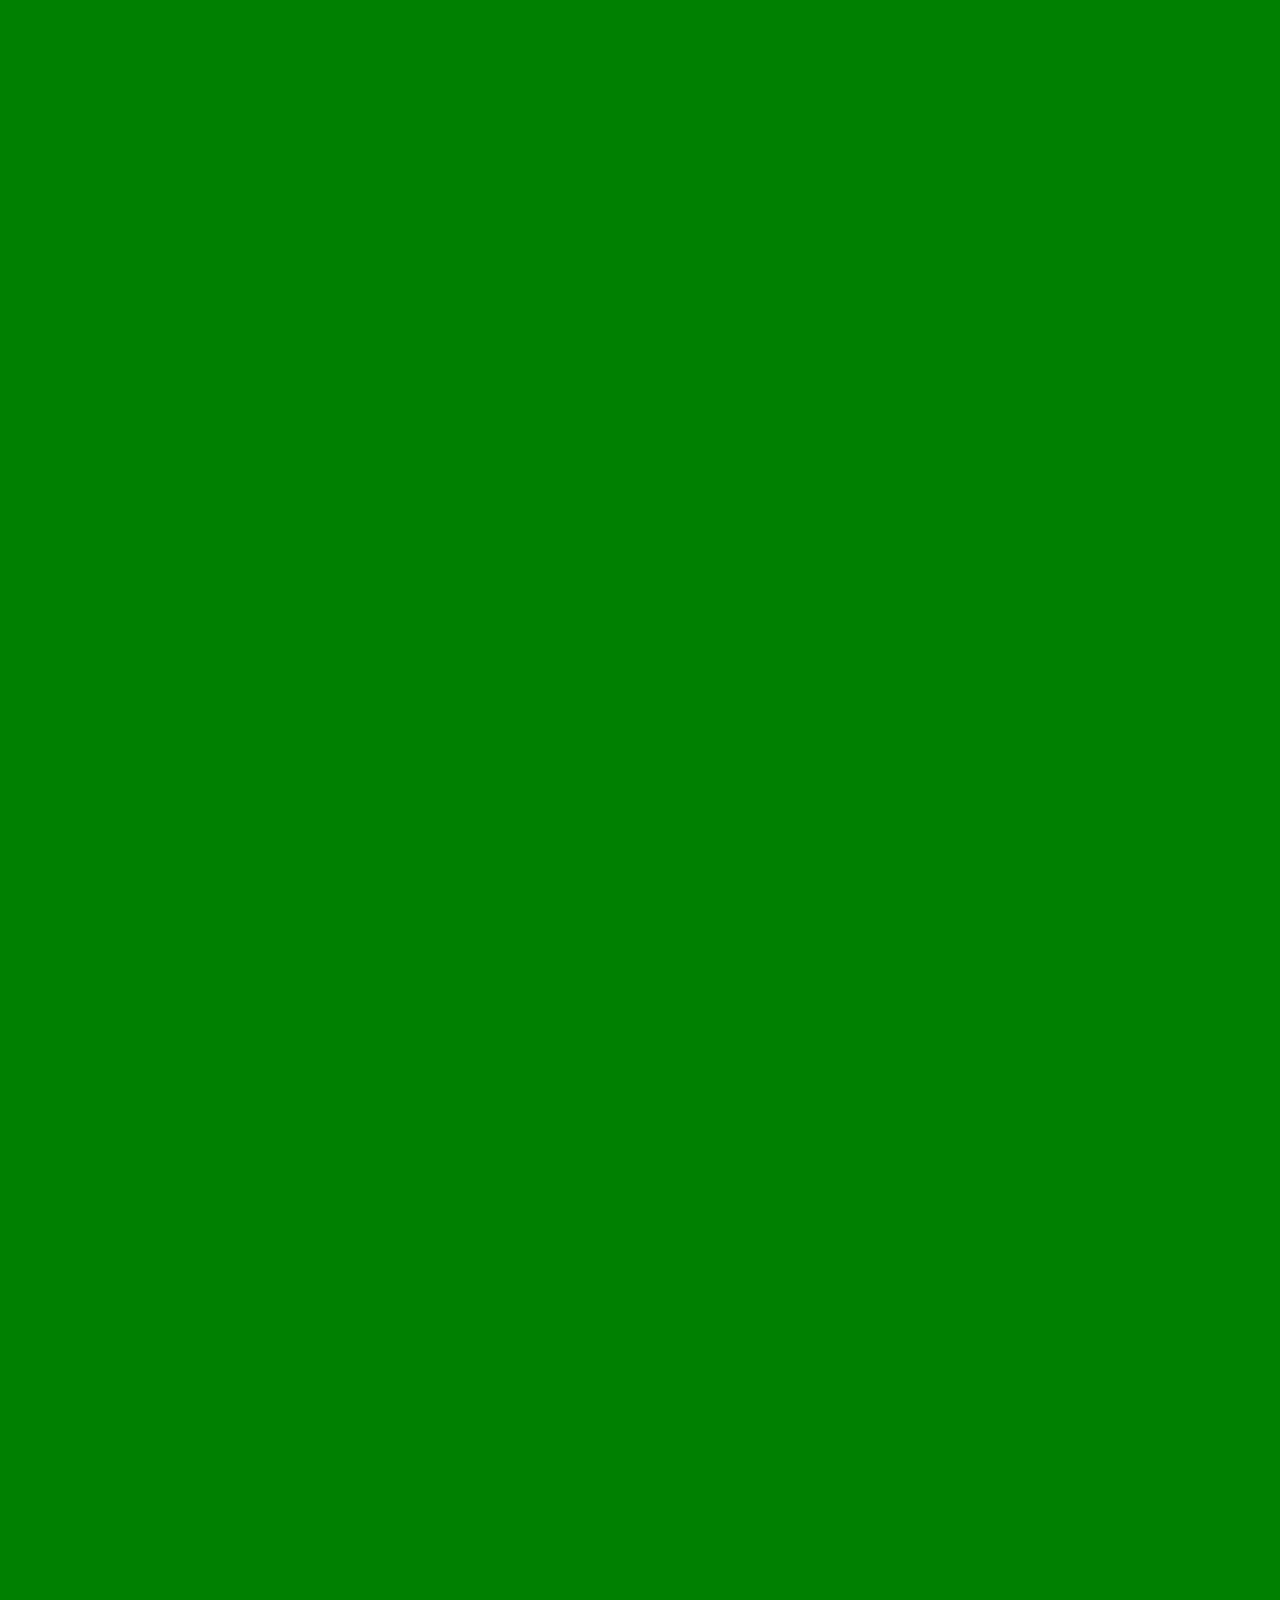
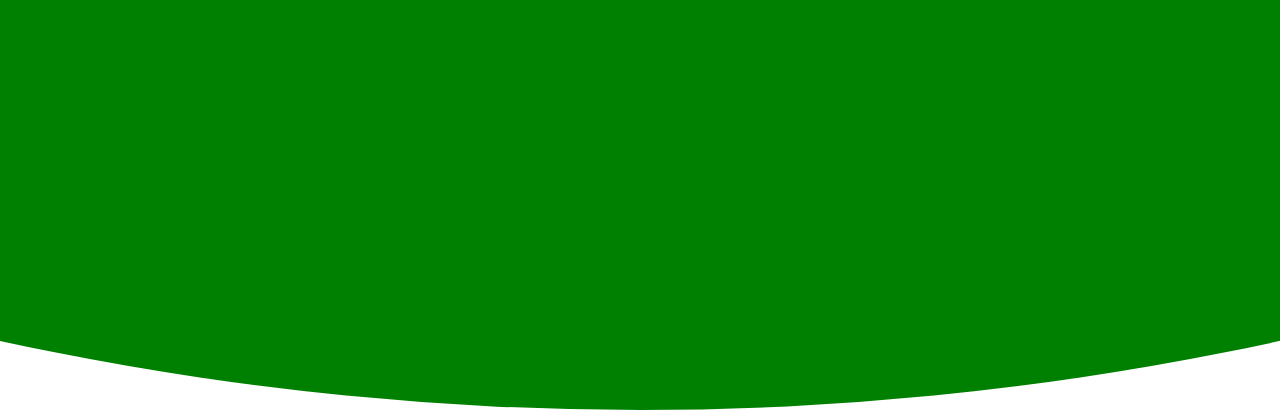
==== commit ae5bd4cb: "Added pulsating background for logo panes" ====
--- a/SS1/index.html
+++ b/SS1/index.html
@@ -6,13 +6,14 @@
   <script src="script.js"></script>
 </head>
 
-<body>
+<body onload="highlightOpenSessions(4)">
   
-  <div class="logoBox" >
+  <div id="logoBox" onclick="showWorld()">
     <div class="logoSide" id="Left"></div>
     <div class="logoSide" id="Top"></div>
     <div class="logoSide" id="Right"></div>
     <div class="logoSide" id="Bottom"></div>
+
   </div>
 <!--
   <div class="PizzaBox" onclick="buildAllSlices(8)">
@@ -22,7 +23,7 @@
   </div>
 -->
   <div class="foreground">
-    <div class="lake"></div>
+
   </div>
 
 </body>
--- a/SS1/style.css
+++ b/SS1/style.css
@@ -9,9 +9,10 @@
 
 body {
   background-image: linear-gradient(to bottom,
-    #9d90b1 0px,
+    #cbcdd2 0px,
     #FFFFFF 100%
     );
+  background-image: #FFFFFF;
   background-position: 0px 0px;
   background-repeat:  no-repeat;
 }
@@ -155,31 +156,87 @@
 /*--------------------------------------------*/
 /*  LOG SECTION  */
 
-.logoBox {
-  width: 100px;
-  height: 100px;
+#logoBox {
+  width: 200px;
+  height: 200px;
 
   position: absolute;
   top: 50%;
   left: 50%;
-  margin-top: -50px;
-  margin-left: -50px;
-  /*background: url(resources/images/SS_Logo_002_full_500px.png);*/
-  background-size: 100% 100%;
-}
+  margin-top: -100px;
+  margin-left: -100px;
+  
+
+}
+.glowBox {
+  width: 200px;
+  height: 200px;
+  position: absolute;
+
+  background: url(resources/images/SS_Logo_002_topGlow_600px.png);
+  background-size: 100% 100%;
+
+  z-index: -1;
+  -webkit-animation-name: pulseGlow;
+  -webkit-animation-iteration-count: infinite;
+  -webkit-animation-duration: 2s;
+  -webkit-animation-timing-function: linear;
+  -webkit-animation-fill-mode: forwards;
+  animation-name: pulseGlow;
+  animation-iteration-count: infinite;
+  animation-duration: 2s;
+  animation-timing-function: linear;
+  animation-fill-mode: forwards;
+}
+
+@-webkit-keyframes pulseGlow {
+  0% {opacity: 1;}
+  50% {opacity: .0;}
+  100% {opacity: 1;}
+}
+
+@keyframes pulseGlow {
+  0% {opacity: 1;}
+  50% {opacity: .0;}
+  100% {opacity: 1;}
+}
+#glowTop {
+  background: url(resources/images/SS_Logo_002_topGlow_600px.png);
+  background-size: 100% 100%;
+}
+#glowBottom {
+  background: url(resources/images/SS_Logo_002_bottomGlow_600px.png);
+  background-size: 100% 100%;
+}
+#glowLeft {
+  background: url(resources/images/SS_Logo_002_leftGlow_600px.png);
+  background-size: 100% 100%;
+}
+#glowRight {
+  background: url(resources/images/SS_Logo_002_rightGlow_600px.png);
+  background-size: 100% 100%;
+}
+
+
+
+
+
+
+
 
 
 .logoSide {
-  width:100px;
-  height: 100px;
-  position: absolute;
+  width:200px;
+  height: 200px;
+  position: absolute;
+  opacity: 1;
 
 }
 
 
 #Top {
   background:
-    url(resources/images/SS_Logo_002_top_500px.png);
+    url(resources/images/SS_Logo_002_top_600px.png);
   background-repeat: no-repeat;
   background-size: 100% 100%;
   -webkit-animation-name: slideTop;
@@ -204,7 +261,7 @@
 
 #Right {
   background:
-    url(resources/images/SS_Logo_002_Right_500px.png);
+    url(resources/images/SS_Logo_002_Right_600px.png);
   background-repeat: no-repeat;
   background-size: 100% 100%;
   -webkit-animation-name: slideRight;
@@ -229,7 +286,7 @@
 
 #Bottom {
   background:
-    url(resources/images/SS_Logo_002_Bottom_500px.png);
+    url(resources/images/SS_Logo_002_Bottom_600px.png);
   background-repeat: no-repeat;
   background-size: 100% 100%;
   -webkit-animation-name: slideBottom;
@@ -255,7 +312,7 @@
 
 #Left {
   background:
-    url(resources/images/SS_Logo_002_Left_500px.png);
+    url(resources/images/SS_Logo_002_Left_600px.png);
   background-repeat: no-repeat;
   background-size: 100% 100%;
 
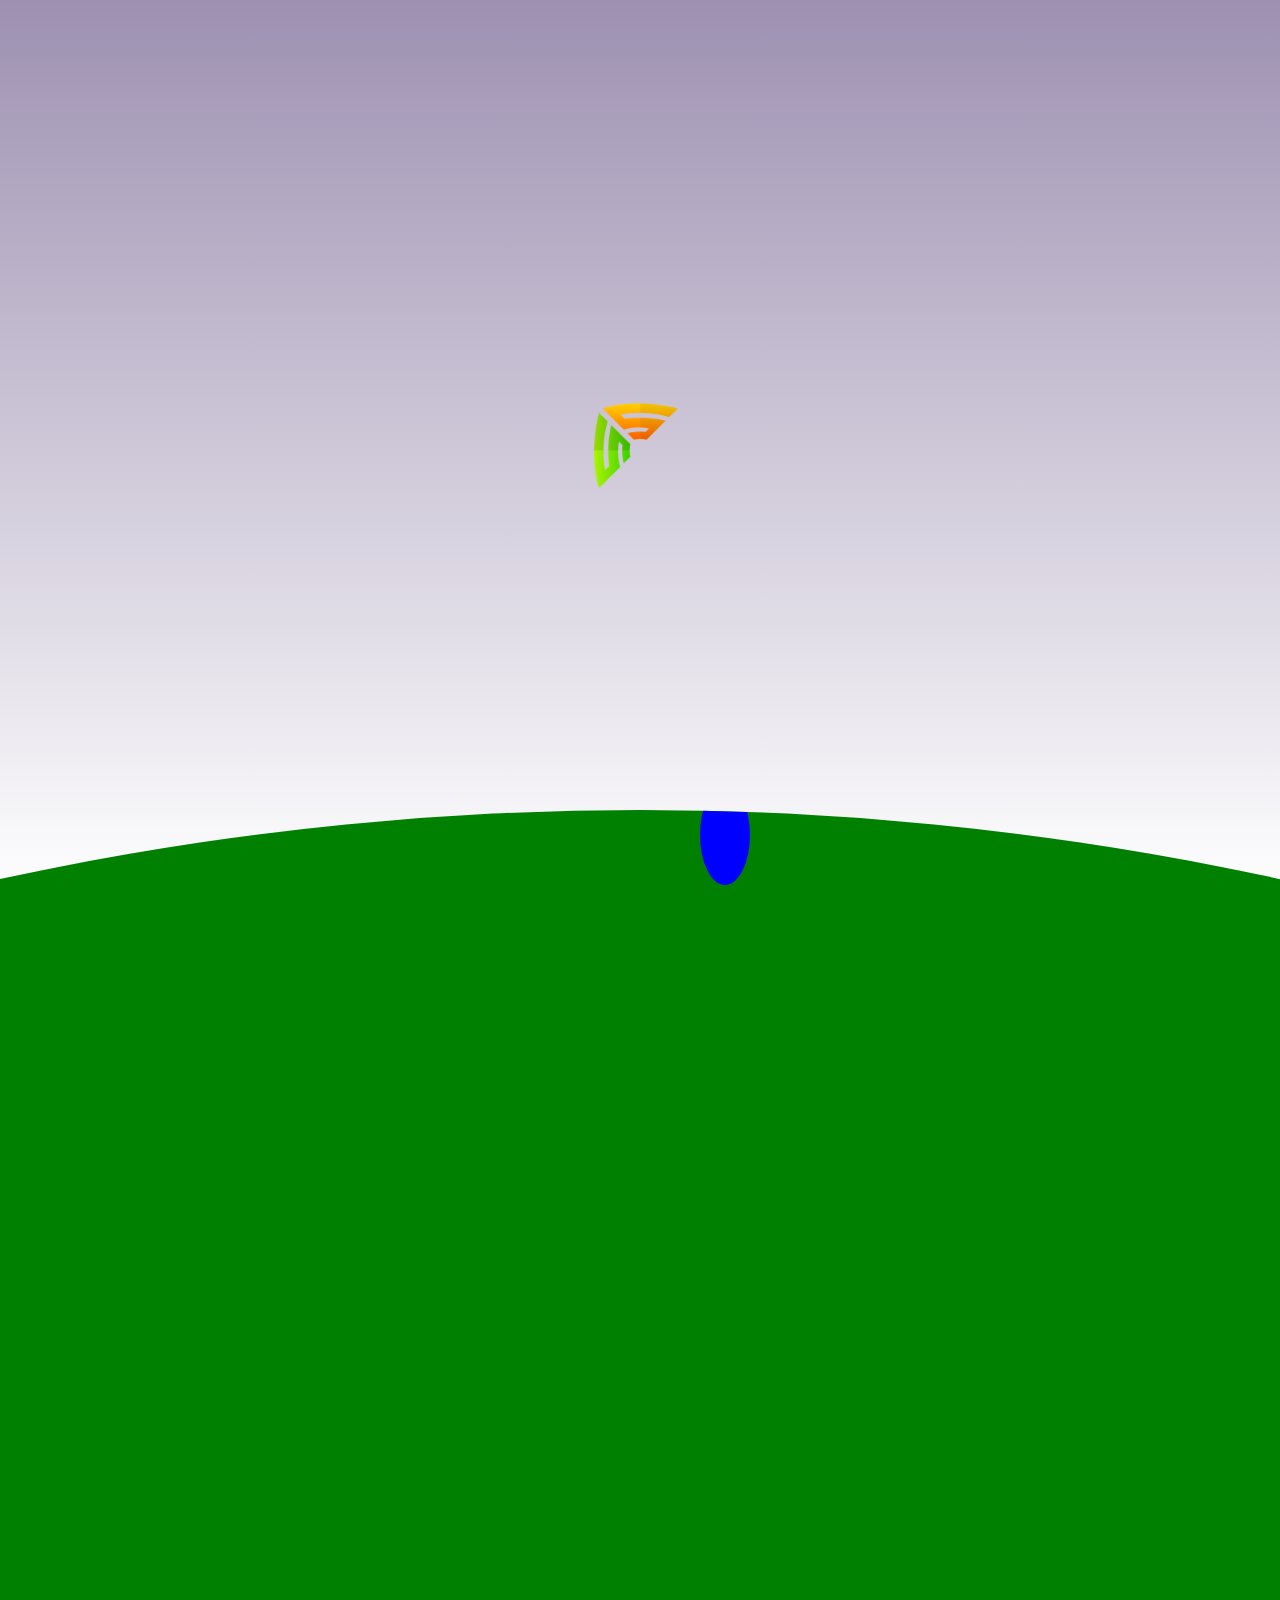
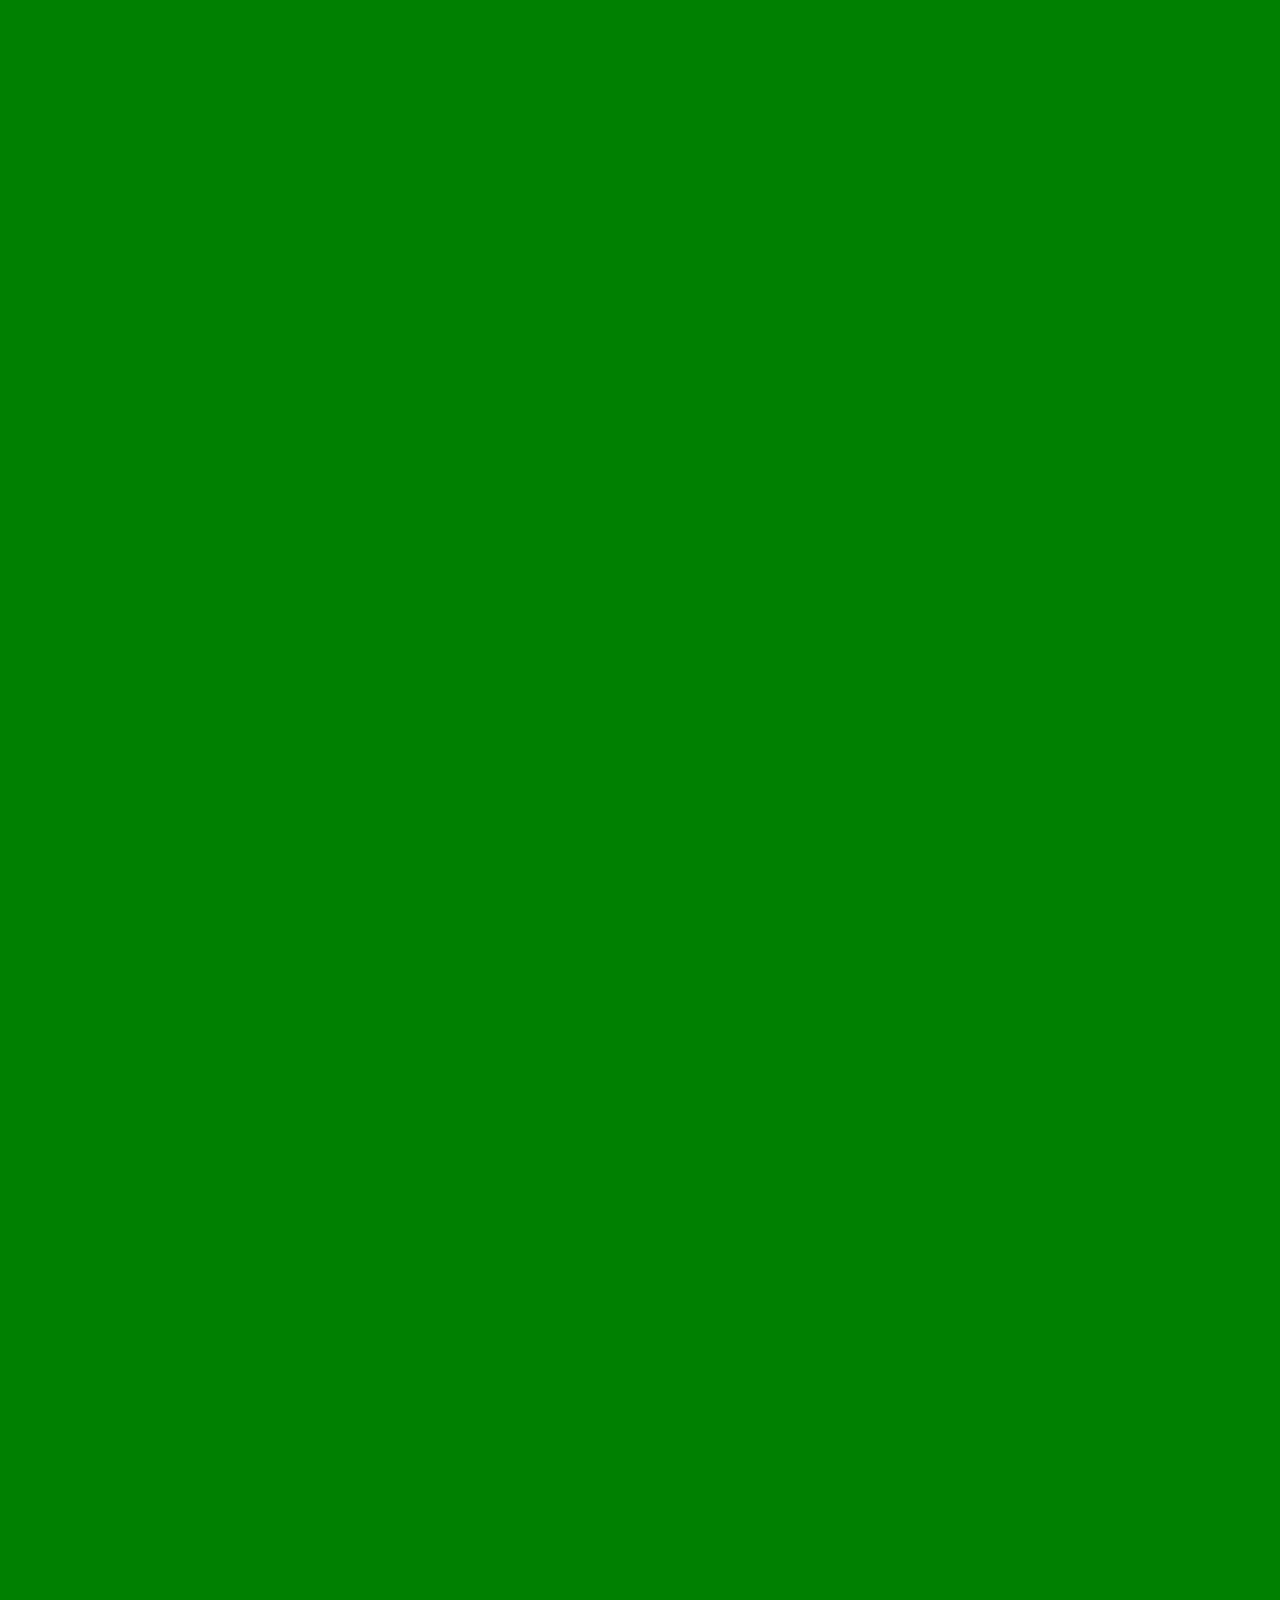
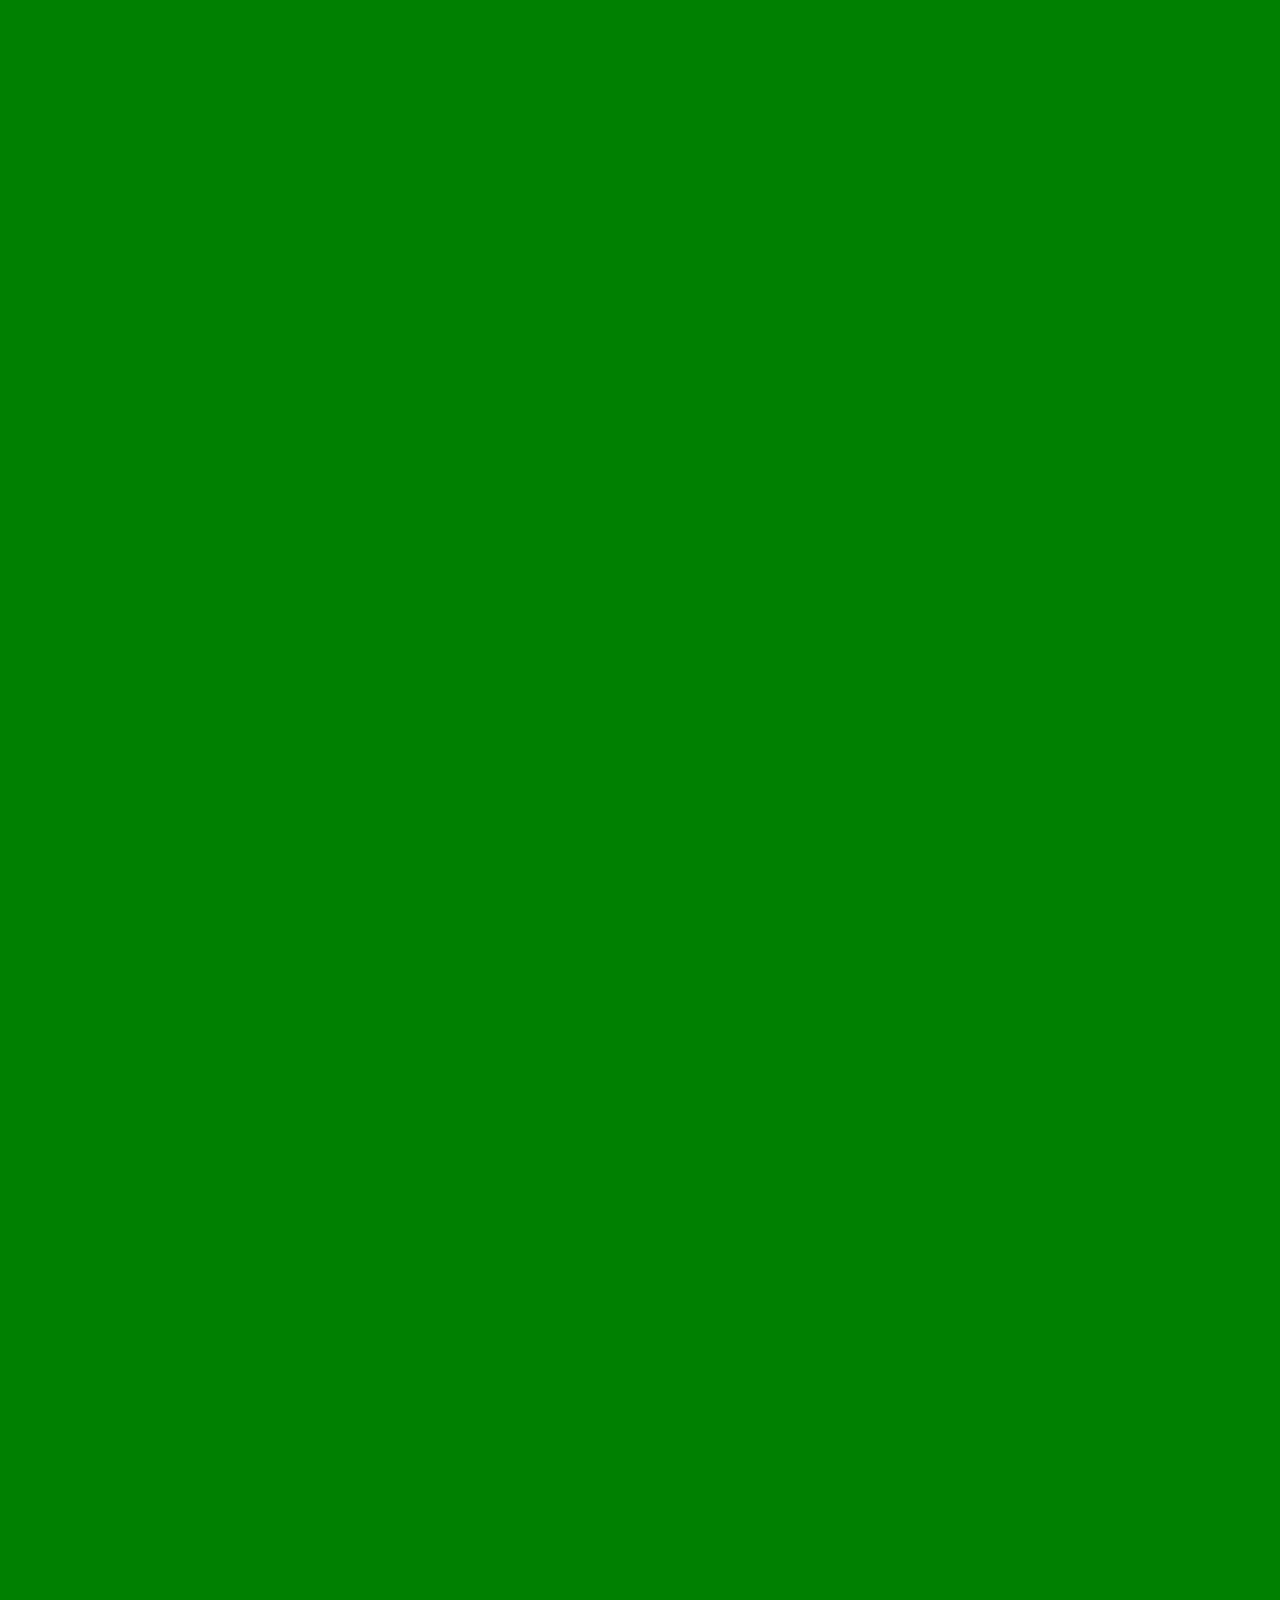
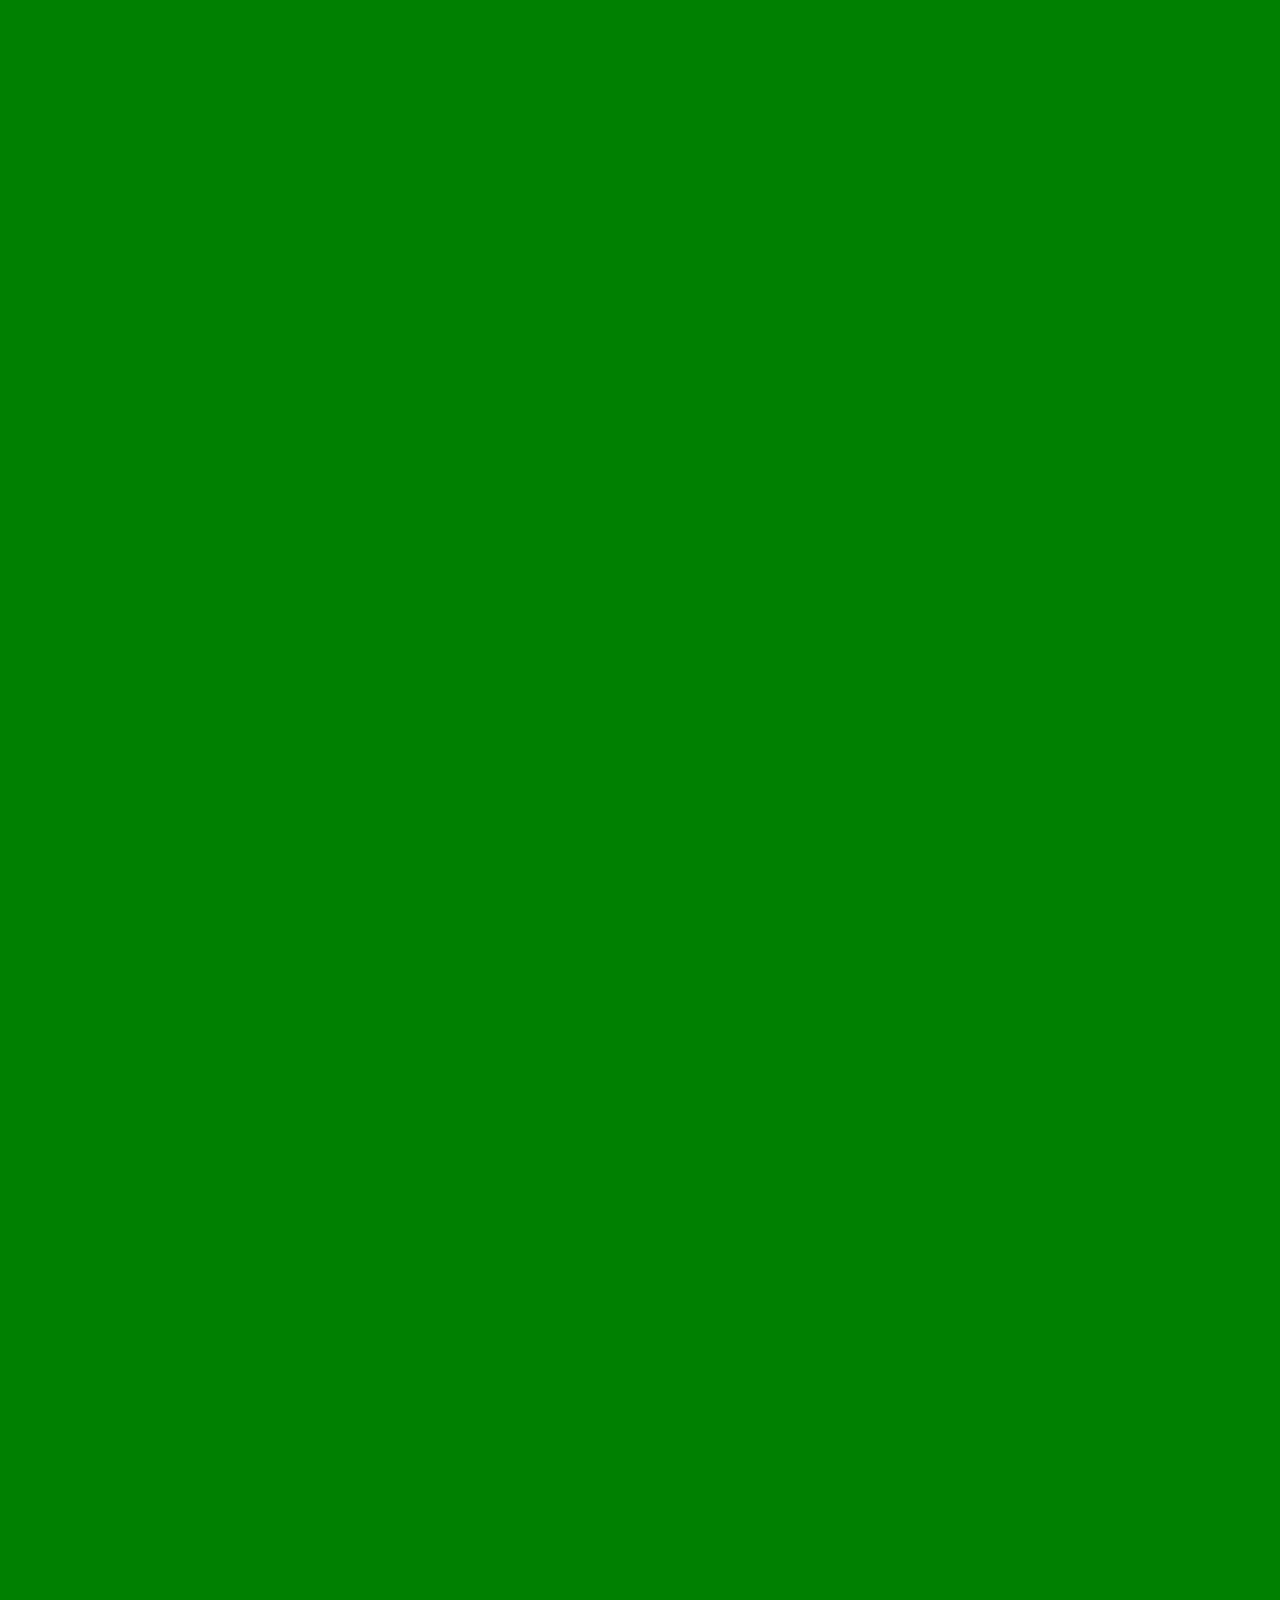
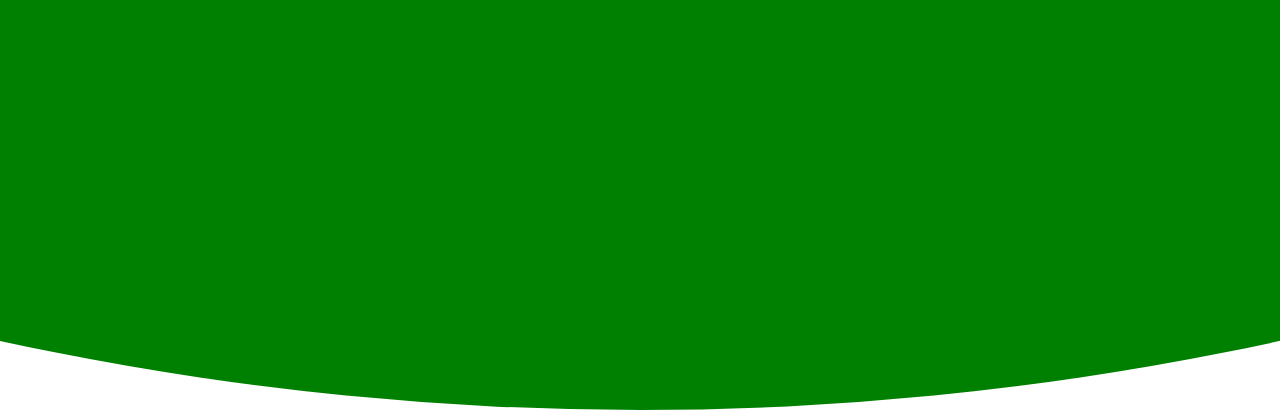
==== commit ee6cd723: "Revert "Added pulsating background for logo panes"" ====
--- a/SS1/index.html
+++ b/SS1/index.html
@@ -6,14 +6,13 @@
   <script src="script.js"></script>
 </head>
 
-<body onload="highlightOpenSessions(4)">
+<body>
   
-  <div id="logoBox" onclick="showWorld()">
+  <div class="logoBox" >
     <div class="logoSide" id="Left"></div>
     <div class="logoSide" id="Top"></div>
     <div class="logoSide" id="Right"></div>
     <div class="logoSide" id="Bottom"></div>
-
   </div>
 <!--
   <div class="PizzaBox" onclick="buildAllSlices(8)">
@@ -23,7 +22,7 @@
   </div>
 -->
   <div class="foreground">
-
+    <div class="lake"></div>
   </div>
 
 </body>
--- a/SS1/style.css
+++ b/SS1/style.css
@@ -9,10 +9,9 @@
 
 body {
   background-image: linear-gradient(to bottom,
-    #cbcdd2 0px,
+    #9d90b1 0px,
     #FFFFFF 100%
     );
-  background-image: #FFFFFF;
   background-position: 0px 0px;
   background-repeat:  no-repeat;
 }
@@ -156,87 +155,31 @@
 /*--------------------------------------------*/
 /*  LOG SECTION  */
 
-#logoBox {
-  width: 200px;
-  height: 200px;
+.logoBox {
+  width: 100px;
+  height: 100px;
 
   position: absolute;
   top: 50%;
   left: 50%;
-  margin-top: -100px;
-  margin-left: -100px;
-  
-
-}
-.glowBox {
-  width: 200px;
-  height: 200px;
+  margin-top: -50px;
+  margin-left: -50px;
+  /*background: url(resources/images/SS_Logo_002_full_500px.png);*/
+  background-size: 100% 100%;
+}
+
+
+.logoSide {
+  width:100px;
+  height: 100px;
   position: absolute;
-
-  background: url(resources/images/SS_Logo_002_topGlow_600px.png);
-  background-size: 100% 100%;
-
-  z-index: -1;
-  -webkit-animation-name: pulseGlow;
-  -webkit-animation-iteration-count: infinite;
-  -webkit-animation-duration: 2s;
-  -webkit-animation-timing-function: linear;
-  -webkit-animation-fill-mode: forwards;
-  animation-name: pulseGlow;
-  animation-iteration-count: infinite;
-  animation-duration: 2s;
-  animation-timing-function: linear;
-  animation-fill-mode: forwards;
-}
-
-@-webkit-keyframes pulseGlow {
-  0% {opacity: 1;}
-  50% {opacity: .0;}
-  100% {opacity: 1;}
-}
-
-@keyframes pulseGlow {
-  0% {opacity: 1;}
-  50% {opacity: .0;}
-  100% {opacity: 1;}
-}
-#glowTop {
-  background: url(resources/images/SS_Logo_002_topGlow_600px.png);
-  background-size: 100% 100%;
-}
-#glowBottom {
-  background: url(resources/images/SS_Logo_002_bottomGlow_600px.png);
-  background-size: 100% 100%;
-}
-#glowLeft {
-  background: url(resources/images/SS_Logo_002_leftGlow_600px.png);
-  background-size: 100% 100%;
-}
-#glowRight {
-  background: url(resources/images/SS_Logo_002_rightGlow_600px.png);
-  background-size: 100% 100%;
-}
-
-
-
-
-
-
-
-
-
-.logoSide {
-  width:200px;
-  height: 200px;
-  position: absolute;
-  opacity: 1;
 
 }
 
 
 #Top {
   background:
-    url(resources/images/SS_Logo_002_top_600px.png);
+    url(resources/images/SS_Logo_002_top_500px.png);
   background-repeat: no-repeat;
   background-size: 100% 100%;
   -webkit-animation-name: slideTop;
@@ -261,7 +204,7 @@
 
 #Right {
   background:
-    url(resources/images/SS_Logo_002_Right_600px.png);
+    url(resources/images/SS_Logo_002_Right_500px.png);
   background-repeat: no-repeat;
   background-size: 100% 100%;
   -webkit-animation-name: slideRight;
@@ -286,7 +229,7 @@
 
 #Bottom {
   background:
-    url(resources/images/SS_Logo_002_Bottom_600px.png);
+    url(resources/images/SS_Logo_002_Bottom_500px.png);
   background-repeat: no-repeat;
   background-size: 100% 100%;
   -webkit-animation-name: slideBottom;
@@ -312,7 +255,7 @@
 
 #Left {
   background:
-    url(resources/images/SS_Logo_002_Left_600px.png);
+    url(resources/images/SS_Logo_002_Left_500px.png);
   background-repeat: no-repeat;
   background-size: 100% 100%;
 
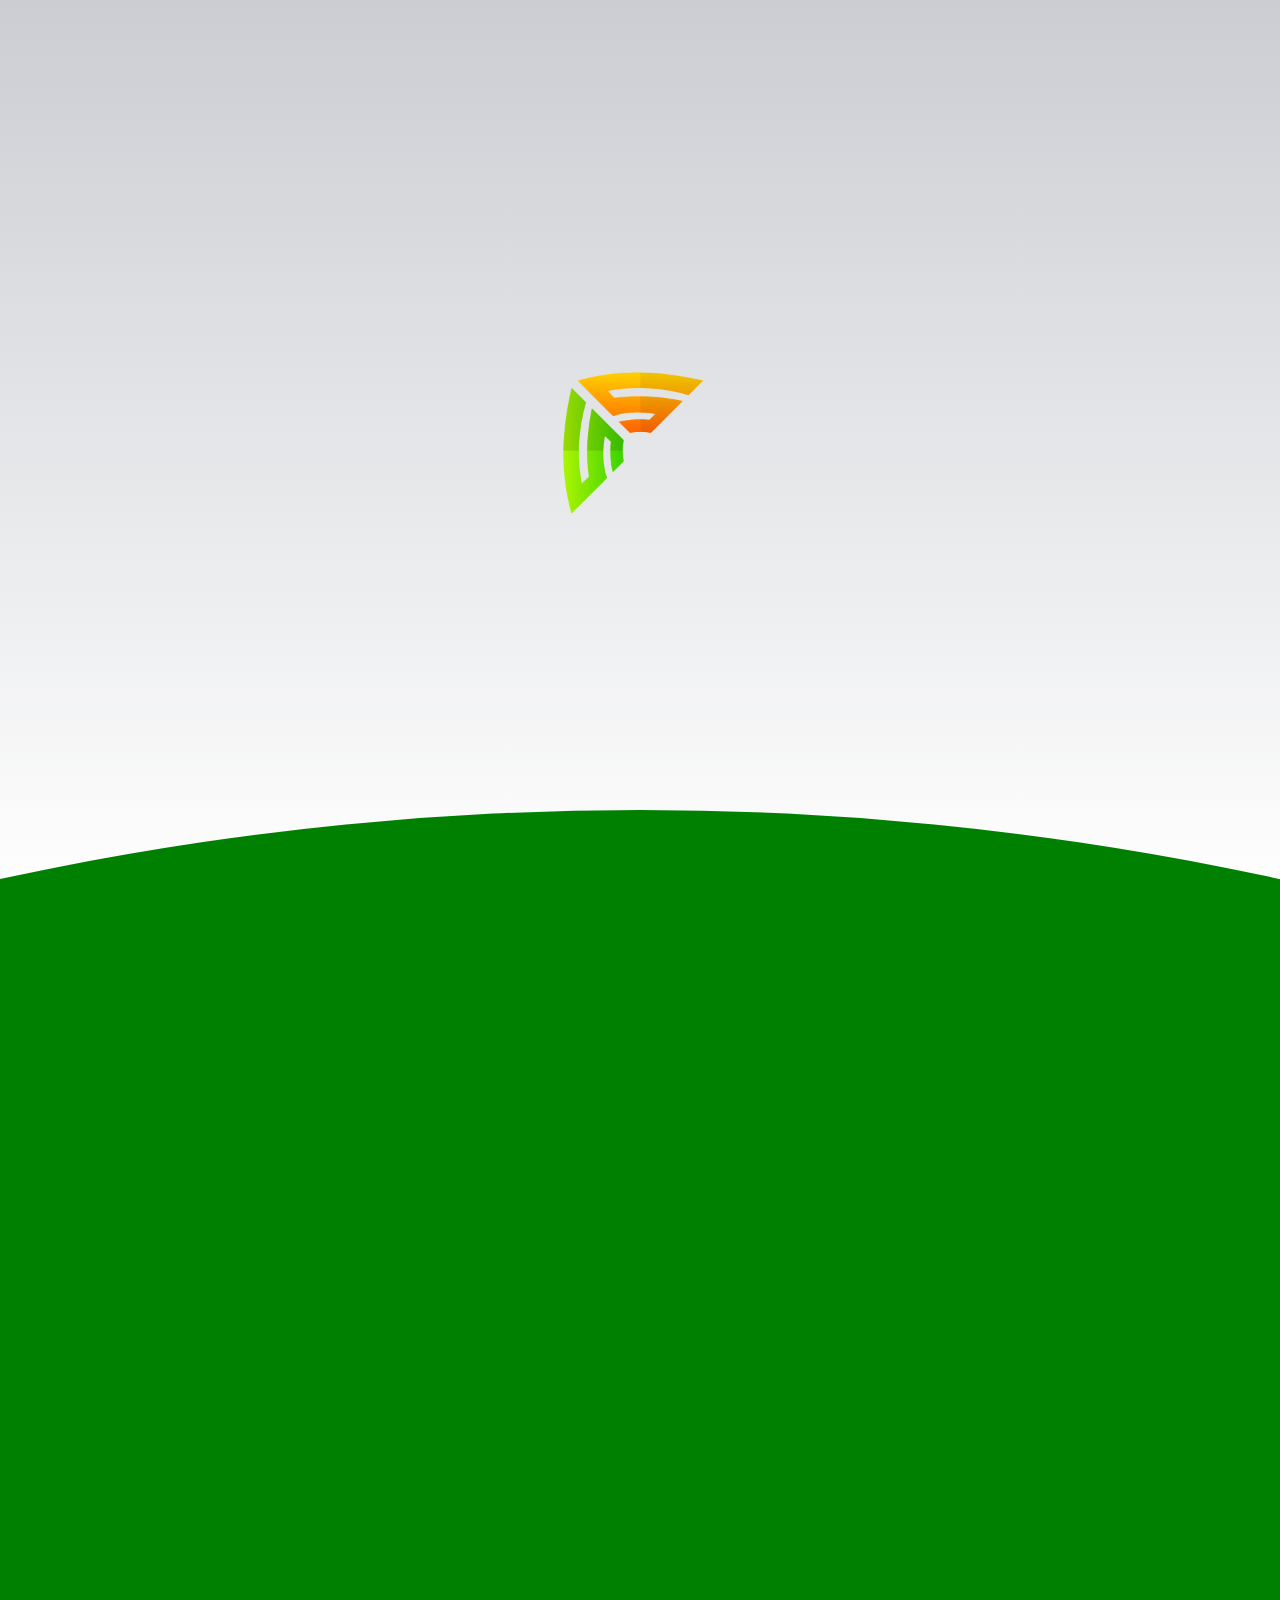
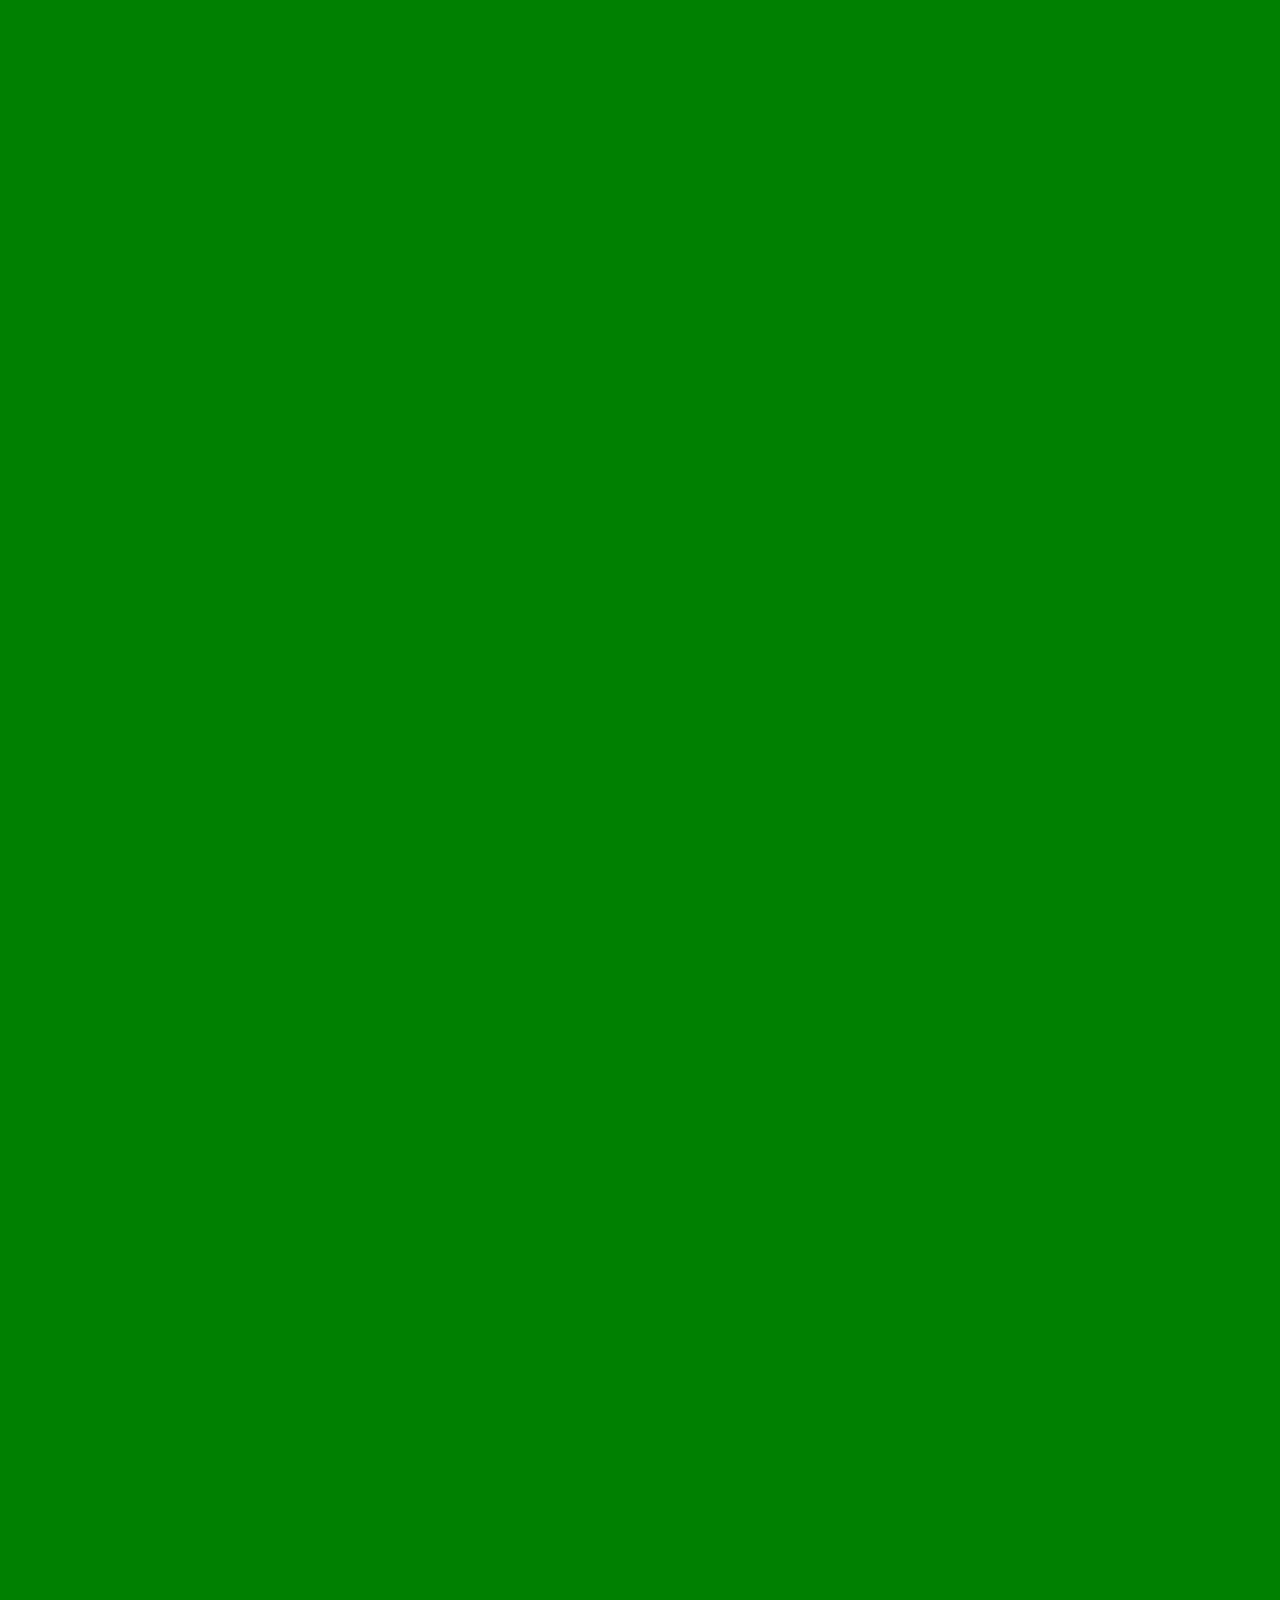
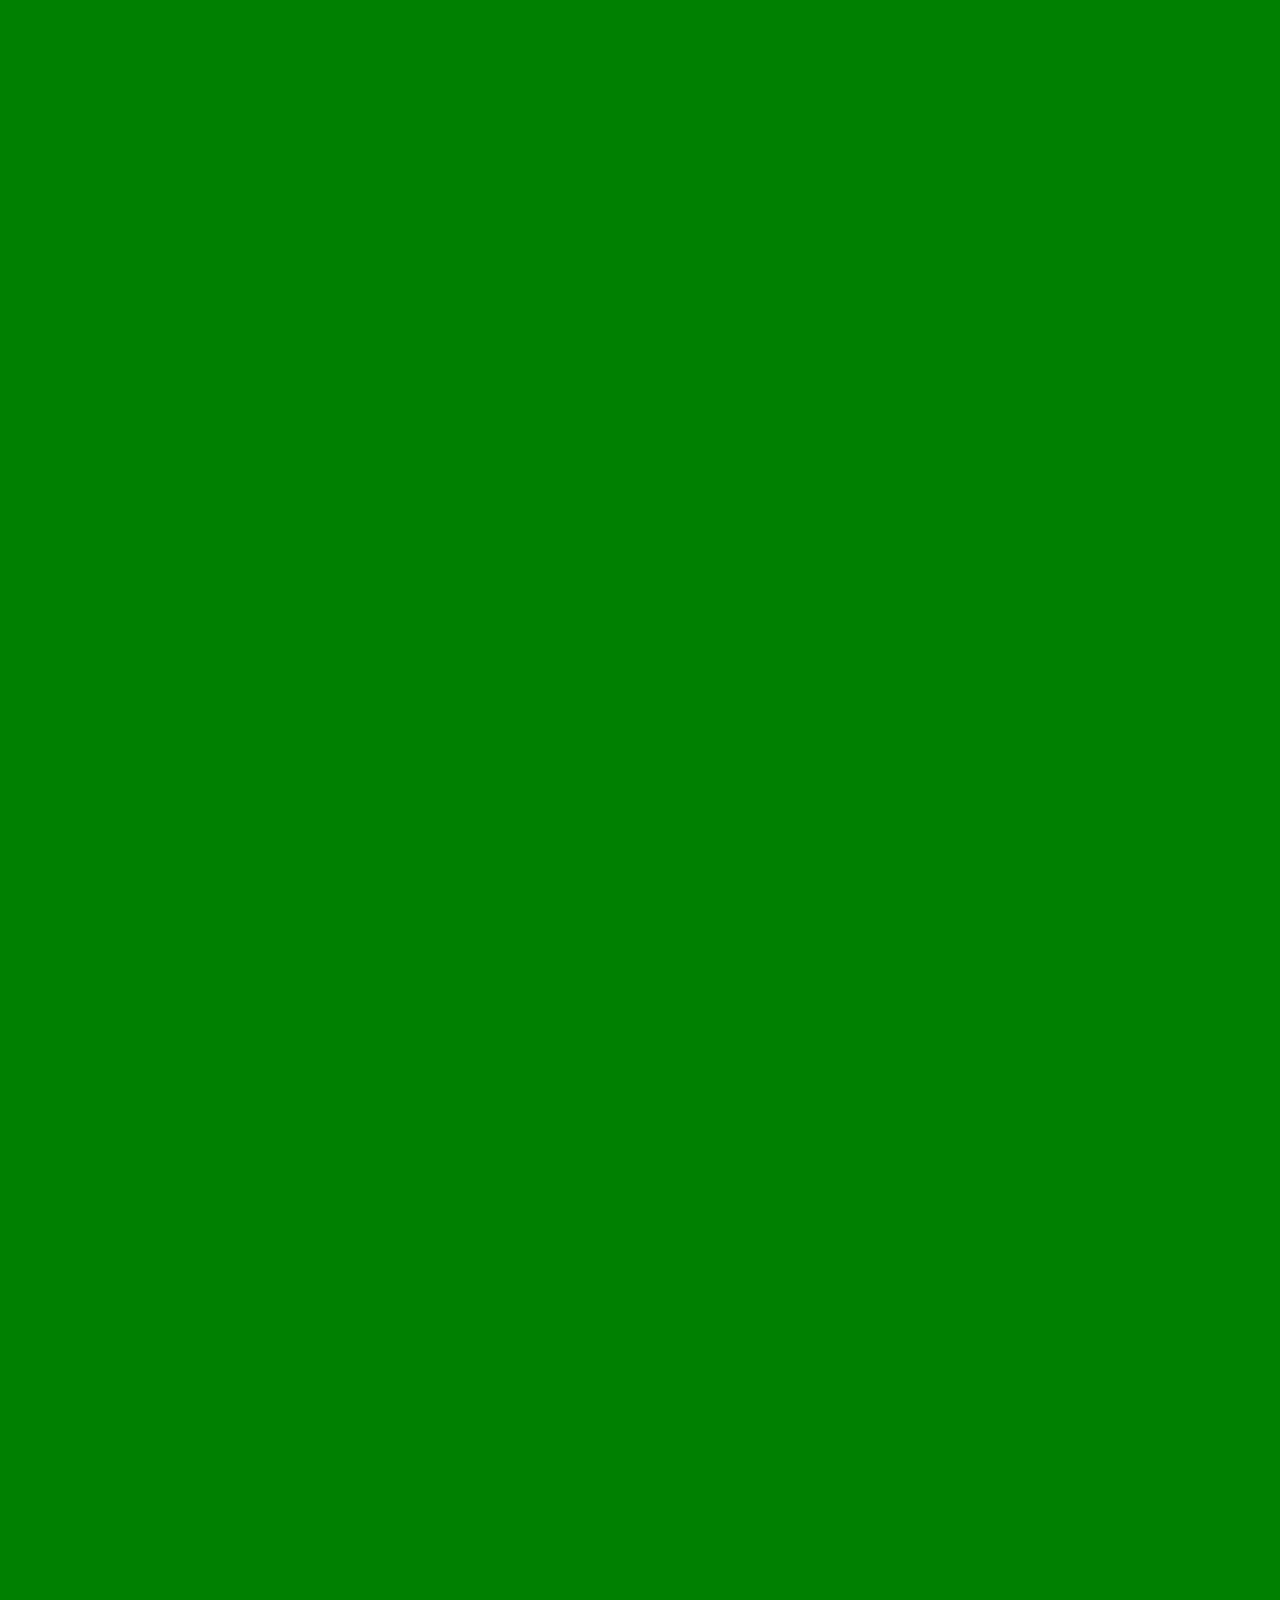
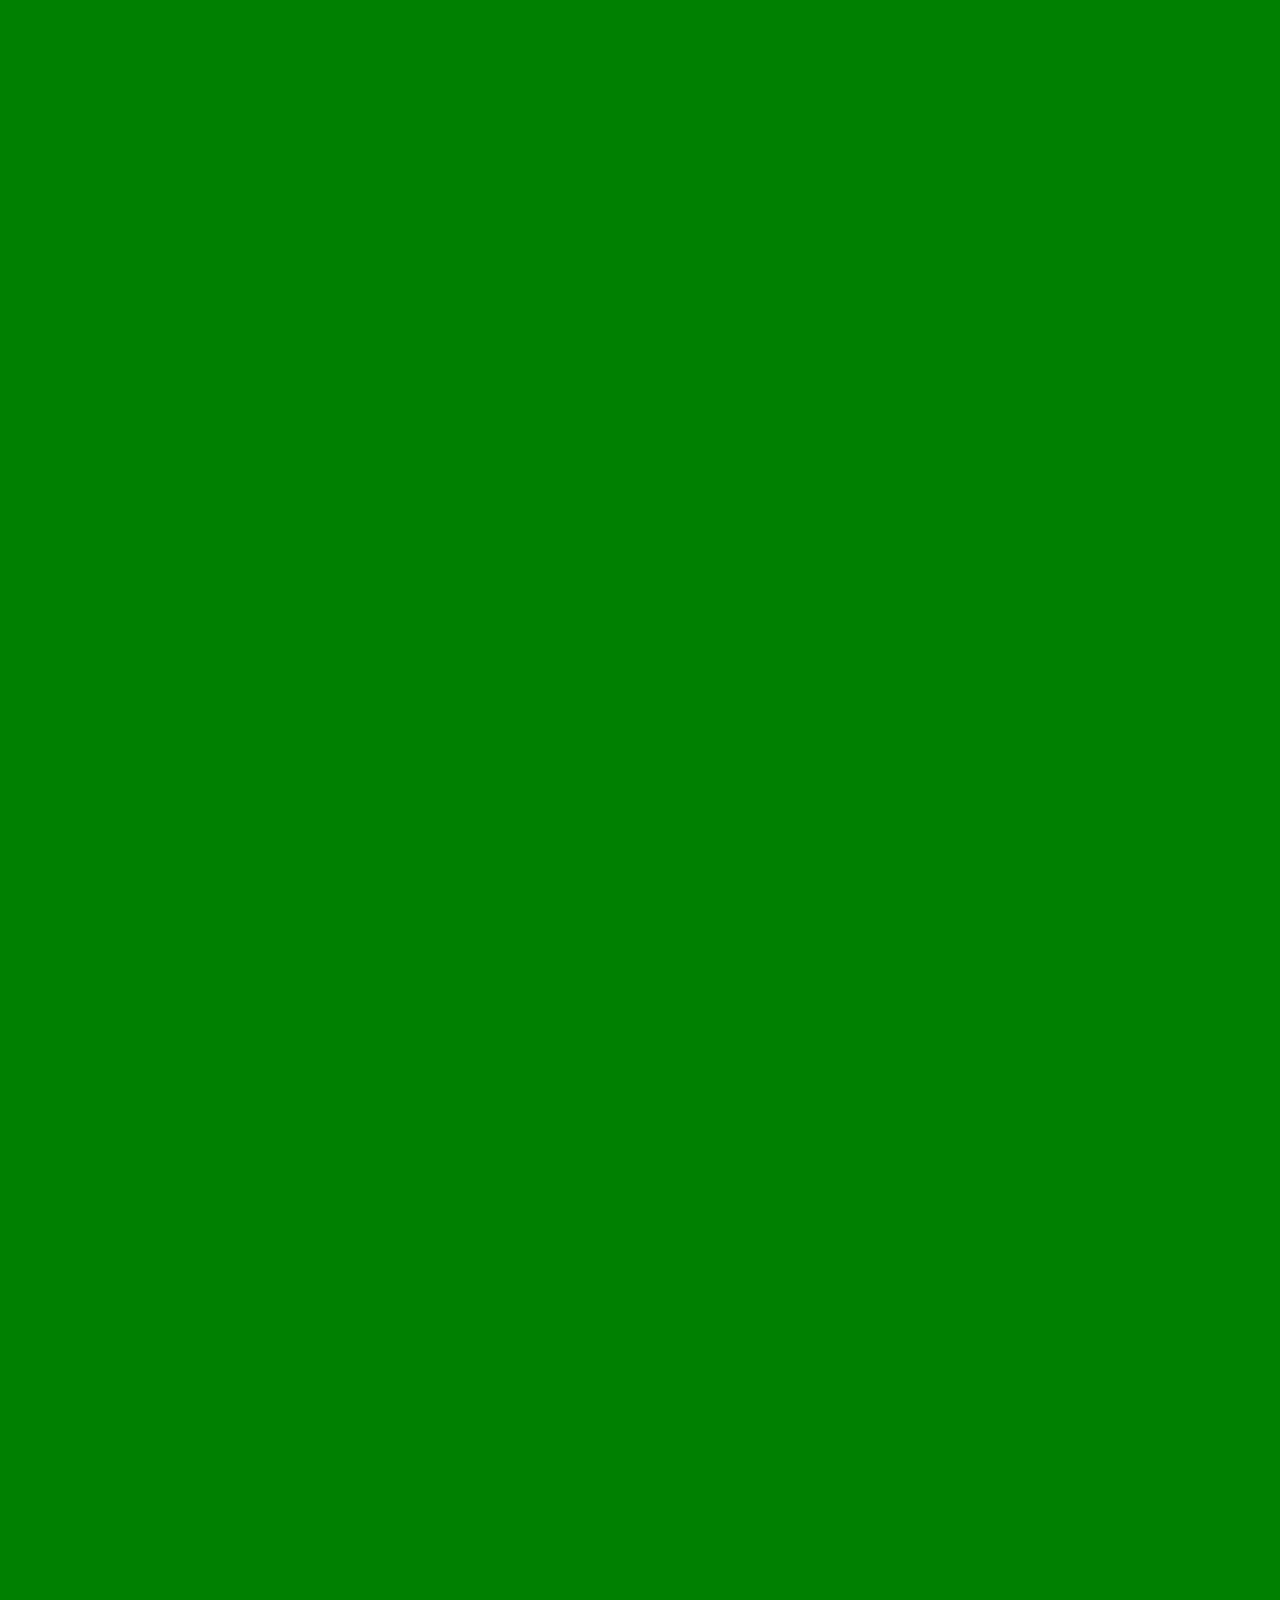
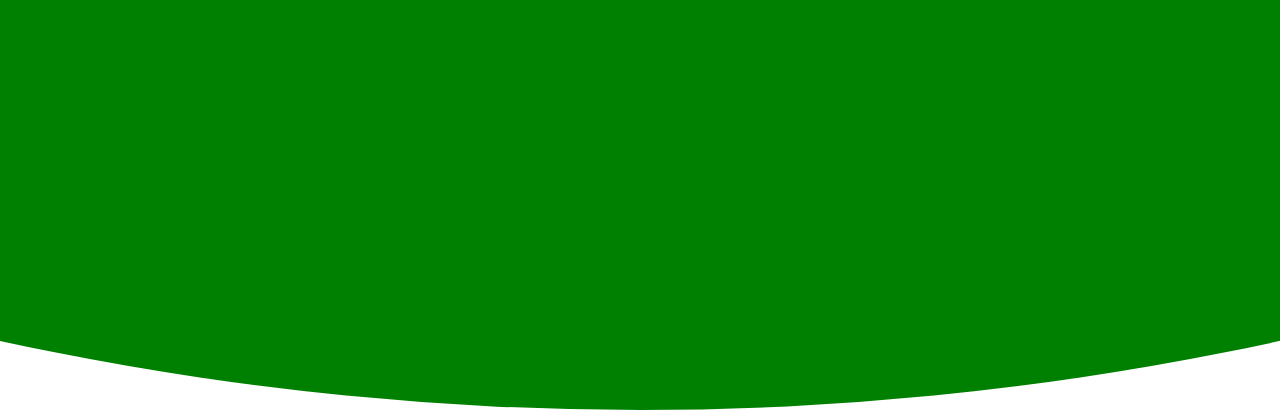
==== commit 92501079: "Getting my shit back together" ====
--- a/SS1/index.html
+++ b/SS1/index.html
@@ -6,23 +6,24 @@
   <script src="script.js"></script>
 </head>
 
-<body>
+<body >
   
-  <div class="logoBox" >
+  <div id="logoBox">
     <div class="logoSide" id="Left"></div>
     <div class="logoSide" id="Top"></div>
     <div class="logoSide" id="Right"></div>
     <div class="logoSide" id="Bottom"></div>
+
   </div>
-<!--
+
   <div class="PizzaBox" onclick="buildAllSlices(8)">
 
 
 
   </div>
--->
+
   <div class="foreground">
-    <div class="lake"></div>
+
   </div>
 
 </body>
--- a/SS1/style.css
+++ b/SS1/style.css
@@ -9,7 +9,7 @@
 
 body {
   background-image: linear-gradient(to bottom,
-    #9d90b1 0px,
+    #cbcdd2 0px,
     #FFFFFF 100%
     );
   background-position: 0px 0px;
@@ -63,10 +63,6 @@
 
 
 
-
-
-
-}
 .clipBoxOut {
   /* Max FAN is 300deg, which is 30deg for 10 artists */
   /* Use 30deg for 10-7 artist count....*/
@@ -155,31 +151,87 @@
 /*--------------------------------------------*/
 /*  LOG SECTION  */
 
-.logoBox {
-  width: 100px;
-  height: 100px;
+#logoBox {
+  width: 200px;
+  height: 200px;
 
   position: absolute;
   top: 50%;
   left: 50%;
-  margin-top: -50px;
-  margin-left: -50px;
-  /*background: url(resources/images/SS_Logo_002_full_500px.png);*/
-  background-size: 100% 100%;
-}
+  margin-top: -100px;
+  margin-left: -100px;
+  
+
+}
+.glowBox {
+  width: 200px;
+  height: 200px;
+  position: absolute;
+
+  background: url(resources/images/SS_Logo_002_topGlow_600px.png);
+  background-size: 100% 100%;
+
+  z-index: -1;
+  -webkit-animation-name: pulseGlow;
+  -webkit-animation-iteration-count: infinite;
+  -webkit-animation-duration: 2s;
+  -webkit-animation-timing-function: linear;
+  -webkit-animation-fill-mode: forwards;
+  animation-name: pulseGlow;
+  animation-iteration-count: infinite;
+  animation-duration: 2s;
+  animation-timing-function: linear;
+  animation-fill-mode: forwards;
+}
+
+@-webkit-keyframes pulseGlow {
+  0% {opacity: 1;}
+  50% {opacity: .0;}
+  100% {opacity: 1;}
+}
+
+@keyframes pulseGlow {
+  0% {opacity: 1;}
+  50% {opacity: .0;}
+  100% {opacity: 1;}
+}
+#glowTop {
+  background: url(resources/images/SS_Logo_002_topGlow_600px.png);
+  background-size: 100% 100%;
+}
+#glowBottom {
+  background: url(resources/images/SS_Logo_002_bottomGlow_600px.png);
+  background-size: 100% 100%;
+}
+#glowLeft {
+  background: url(resources/images/SS_Logo_002_leftGlow_600px.png);
+  background-size: 100% 100%;
+}
+#glowRight {
+  background: url(resources/images/SS_Logo_002_rightGlow_600px.png);
+  background-size: 100% 100%;
+}
+
+
+
+
+
+
+
 
 
 .logoSide {
-  width:100px;
-  height: 100px;
-  position: absolute;
+  width:200px;
+  height: 200px;
+  position: absolute;
+  opacity: 1;
 
 }
 
 
 #Top {
   background:
-    url(resources/images/SS_Logo_002_top_500px.png);
+    url(resources/images/SS_Logo_002_top_600px.png);
   background-repeat: no-repeat;
   background-size: 100% 100%;
   -webkit-animation-name: slideTop;
@@ -204,7 +256,7 @@
 
 #Right {
   background:
-    url(resources/images/SS_Logo_002_Right_500px.png);
+    url(resources/images/SS_Logo_002_Right_600px.png);
   background-repeat: no-repeat;
   background-size: 100% 100%;
   -webkit-animation-name: slideRight;
@@ -229,7 +281,7 @@
 
 #Bottom {
   background:
-    url(resources/images/SS_Logo_002_Bottom_500px.png);
+    url(resources/images/SS_Logo_002_Bottom_600px.png);
   background-repeat: no-repeat;
   background-size: 100% 100%;
   -webkit-animation-name: slideBottom;
@@ -255,7 +307,7 @@
 
 #Left {
   background:
-    url(resources/images/SS_Logo_002_Left_500px.png);
+    url(resources/images/SS_Logo_002_Left_600px.png);
   background-repeat: no-repeat;
   background-size: 100% 100%;
 
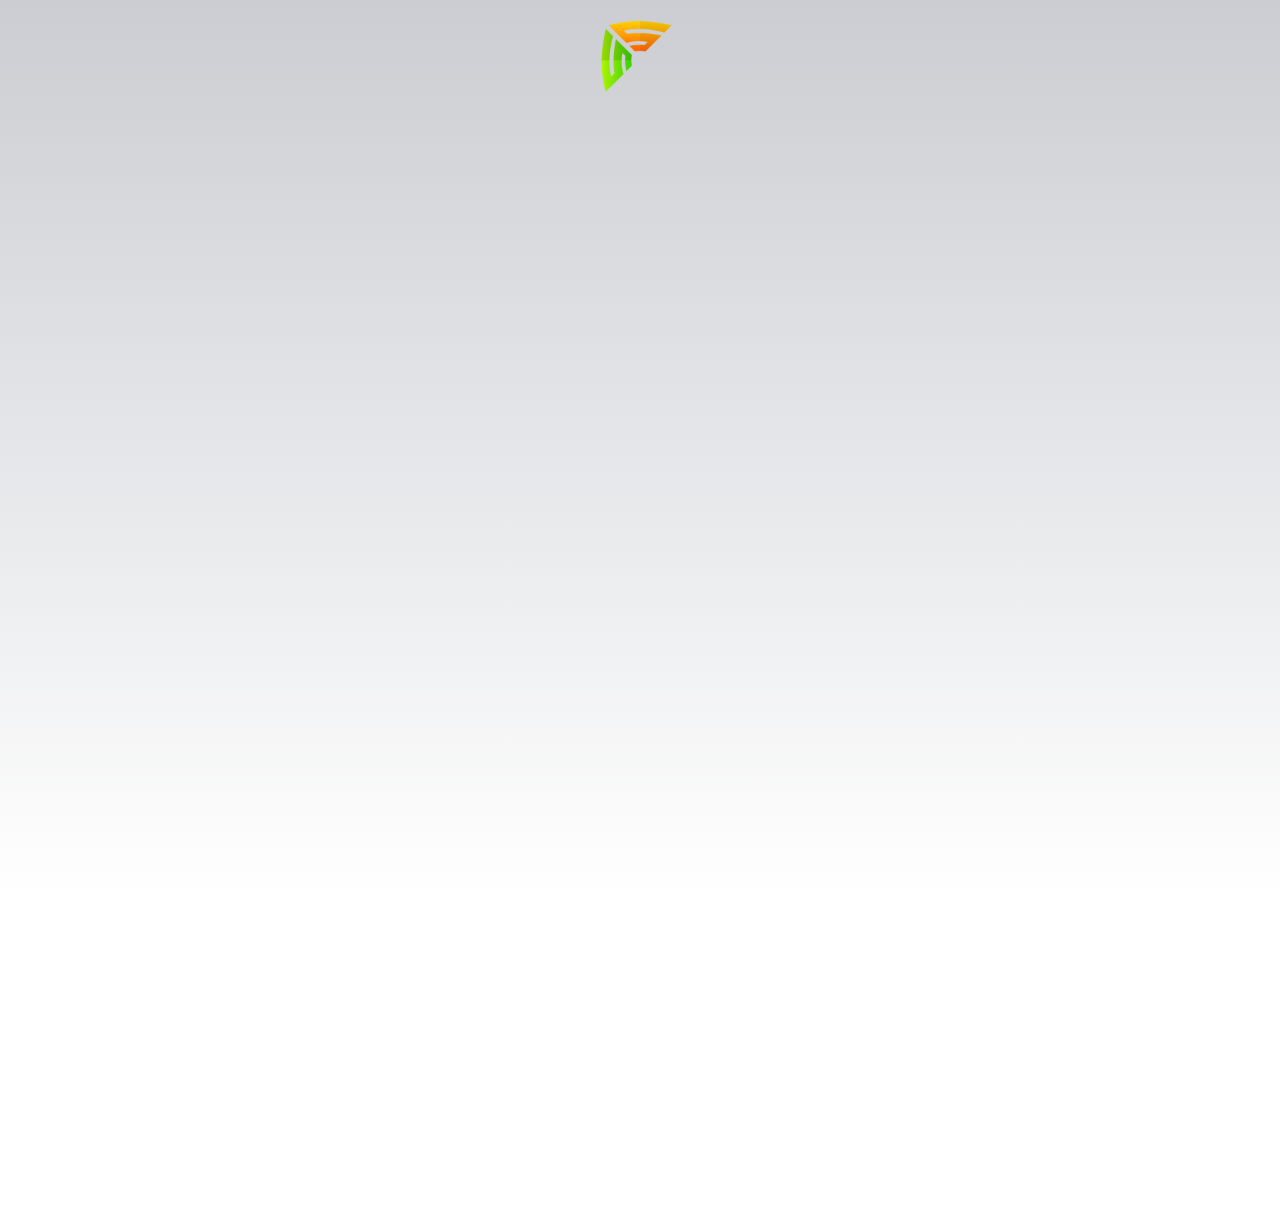
==== commit 2f81f592: "fixed logo, added fadeIn+spinLogo, fixed breakpoints" ====
--- a/SS1/index.html
+++ b/SS1/index.html
@@ -6,13 +6,19 @@
   <script src="script.js"></script>
 </head>
 
-<body >
+<body onload="highlightOpenSessions(2)">
+  <header>
+    <div class="brandName">
+      <span class="main">SPIRE SESSIONS</span>
+      <!--span class="sub">THE FUTURE OF HIPHOP & STREET</span-->
+    </div>
+  </header>
   
-  <div id="logoBox">
-    <div class="logoSide" id="Left"></div>
-    <div class="logoSide" id="Top"></div>
-    <div class="logoSide" id="Right"></div>
-    <div class="logoSide" id="Bottom"></div>
+  <div class="logoStyle" id="logoBox">
+    <div class="logoStyle logoSide" id="Left"></div>
+    <div class="logoStyle logoSide" id="Top"></div>
+    <div class="logoStyle logoSide" id="Right"></div>
+    <div class="logoStyle logoSide" id="Bottom"></div>
 
   </div>
 
@@ -22,9 +28,9 @@
 
   </div>
 
-  <div class="foreground">
+  <!--div class="foreground">
 
-  </div>
+  </div-->
 
 </body>
 
--- a/SS1/style.css
+++ b/SS1/style.css
@@ -15,18 +15,6 @@
   background-position: 0px 0px;
   background-repeat:  no-repeat;
 }
-/*--------------------------------------------*/
-/*  HEADER  */
-.header {
-  width: 100%;
-  height: 50px;
-  background: transparent;
-  border: 1px solid black;
-}
-
-
-
-
 
 /*--------------------------------------------*/
 /*  ARTIST SECTION (PIZZA BOX)  */
@@ -35,32 +23,50 @@
   position: absolute;
   /*border: 1px solid black;*/
 
-  top: 50%;
+  top: 80%;
   left:50%;
 
   height: 800px;
   width: 800px;
   margin-top: -400px;
   margin-left: -400px;
-}
-@media only screen and (max-width: 1000px), screen and (max-height: 800px) {
+  opacity: 0;
+}
+
+@media only screen and (max-width: 599px){
+  .PizzaBox {
+    height: 200px;
+    width: 200px;
+
+    margin-top: -100px;
+    margin-left: -100px;
+  }
+}
+@media only screen and (min-width: 600px) and (max-width: 849px){
   .PizzaBox {
     height: 600px;
     width: 600px;
-    margin-top: -250px;
+
+    margin-top: -300px;
     margin-left: -300px;
   }
 }
-@media only screen and (max-width: 600px), screen and (max-height: 600px) {
+@media only screen and (min-width: 850px) and (max-width: 1200px){
   .PizzaBox {
-    height: 400px;
-    width: 400px;
-    top: 200px;
-    margin-top: -100px;
-    margin-left: -200px;
+    height: 800px;
+    width: 800px;
+    margin-top: -400px;
+    margin-left: -400px;
   }
 }
-
+@media only screen and (min-width: 1201px) {
+  .PizzaBox {
+    height: 1000px;
+    width: 1000px;
+    margin-top: -500px;
+    margin-left: -500px;
+  }
+}
 
 
 .clipBoxOut {
@@ -148,26 +154,76 @@
   background-color: aquamarine;
 }
 
+
 /*--------------------------------------------*/
-/*  LOG SECTION  */
+/*  HEADER  */
+header {
+  position: fixed;
+  text-align: center;
+  width: 100%;
+  height: 50px;
+  background: transparent;
+}
+@font-face {
+  font-family: 'ssCustomFont';
+  src: url('resources/fonts/hetilica.ttf');
+}
+.brandName {
+  float: left;
+  width: 300px;
+  display: inline;
+  font-family: 'Eurostile';
+  color: gray;
+  opacity: 0;
+}
+.brandName > .main {
+  font-size: 30.5px;
+  float: right;
+}
+.brandName > .sub {
+  font-size: 14px;
+  float: right;
+}
+.fade-in {
+  opacity: 0;
+  animation: fadeIn .5s ease-in 1 forwards;
+}
+@keyframes fadeIn {
+  to {opacity: 1;}
+}
+
+
+/*--------------------------------------------*/
+/*  LOGO SECTION  */
+.logoStyle {
+  width: 100px;
+  height: 100px;
+  /* IF YOU CHANGE THE SIZE, DONT FORGET TO CHANGE THE MARGIN OFFSET
+      TO KEEP EVERYTHING CENTERED ON THE PAGE */
+}
 
 #logoBox {
-  width: 200px;
-  height: 200px;
-
-  position: absolute;
-  top: 50%;
+  position: absolute;
+  top: 10px;
   left: 50%;
-  margin-top: -100px;
-  margin-left: -100px;
-  
-
-}
+  /*margin-top: -100px;*/
+  margin-left: -50px;
+}
+
+.logoBoxSpin {
+  -webkit-animation-name: spinRotate;
+  -webkit-animation-iteration-count: 1;
+  -webkit-animation-duration: 1.5s;
+  -webkit-animation-timing-function: cubic-bezier(.79,-0.44,.53,2.01);
+  -webkit-animation-fill-mode: forwards;
+}
+@-webkit-keyframes spinRotate {
+  from{-webkit-transform:rotate(0deg);}
+  to{-webkit-transform:rotate(360deg);}
+}
+
 .glowBox {
-  width: 200px;
-  height: 200px;
-  position: absolute;
-
+  position: absolute;
   background: url(resources/images/SS_Logo_002_topGlow_600px.png);
   background-size: 100% 100%;
 
@@ -212,22 +268,11 @@
   background-size: 100% 100%;
 }
 
-
-
-
-
-
-
-
-
 .logoSide {
-  width:200px;
-  height: 200px;
   position: absolute;
   opacity: 1;
 
 }
-
 
 #Top {
   background:
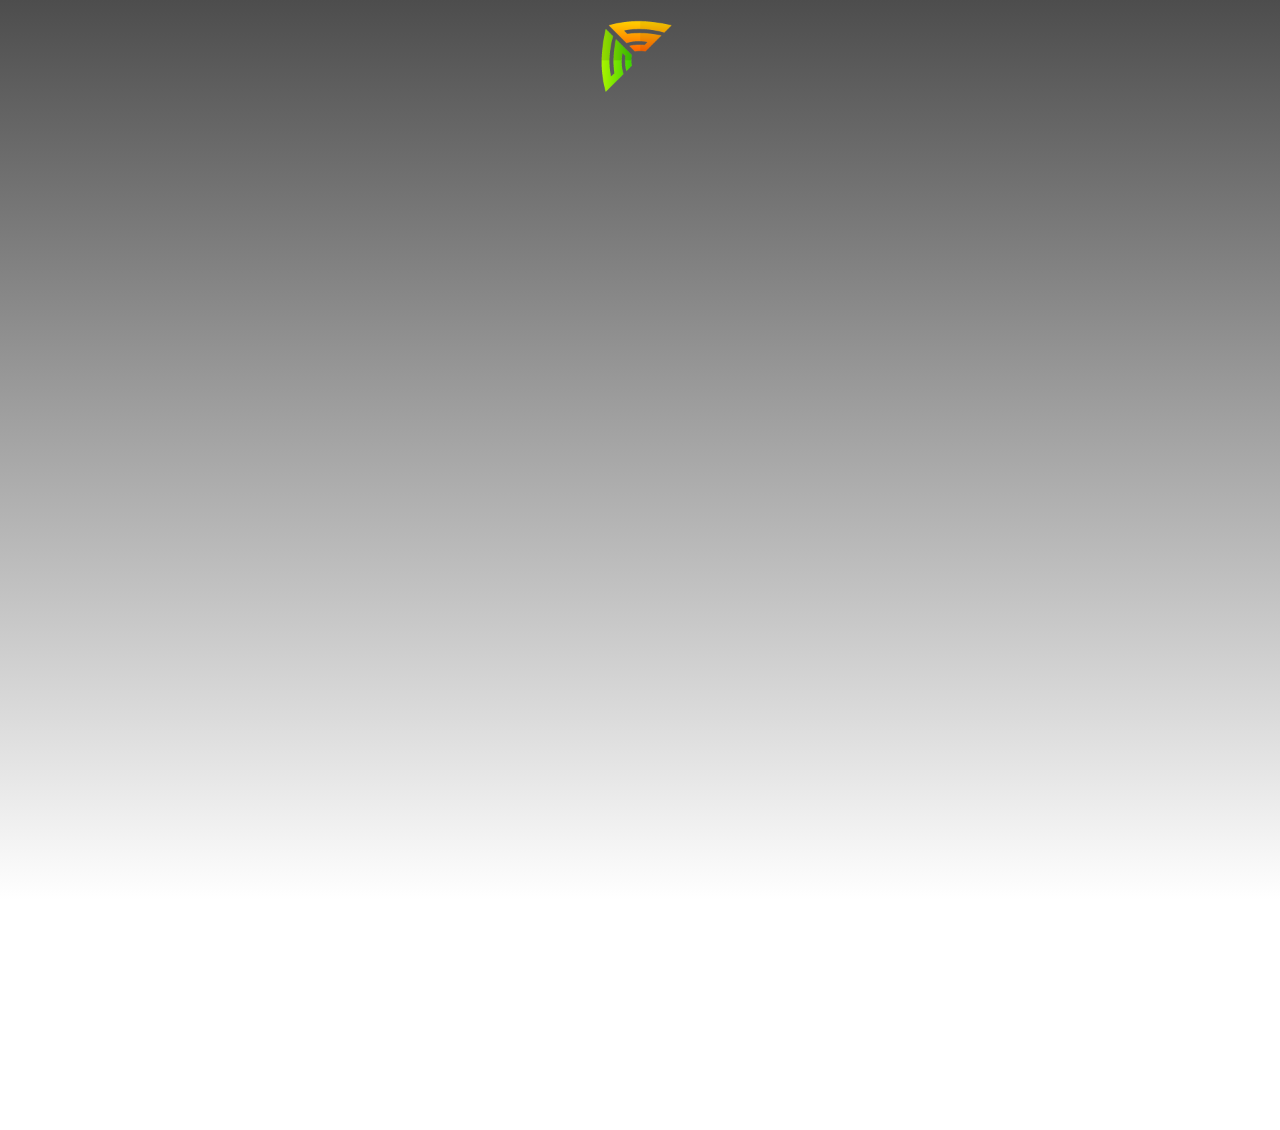
==== commit bfd3a36f: "Changed background color" ====
--- a/SS1/index.html
+++ b/SS1/index.html
@@ -6,7 +6,7 @@
   <script src="script.js"></script>
 </head>
 
-<body onload="highlightOpenSessions(2)">
+<body onload="highlightOpenSessions(4)">
   <header>
     <div class="brandName">
       <span class="main">SPIRE SESSIONS</span>
@@ -22,7 +22,7 @@
 
   </div>
 
-  <div class="PizzaBox" onclick="buildAllSlices(8)">
+  <div class="PizzaBox" onclick="buildAllSlices(10)">
 
 
 
--- a/SS1/style.css
+++ b/SS1/style.css
@@ -9,7 +9,7 @@
 
 body {
   background-image: linear-gradient(to bottom,
-    #cbcdd2 0px,
+    #4d4d4d 0px,
     #FFFFFF 100%
     );
   background-position: 0px 0px;
@@ -23,7 +23,7 @@
   position: absolute;
   /*border: 1px solid black;*/
 
-  top: 80%;
+  top: 70%;
   left:50%;
 
   height: 800px;
@@ -153,6 +153,12 @@
 #aquamarine {
   background-color: aquamarine;
 }
+#gray {
+  background-color: gray;
+}
+#violet {
+  background-color: violet;
+}
 
 
 /*--------------------------------------------*/
